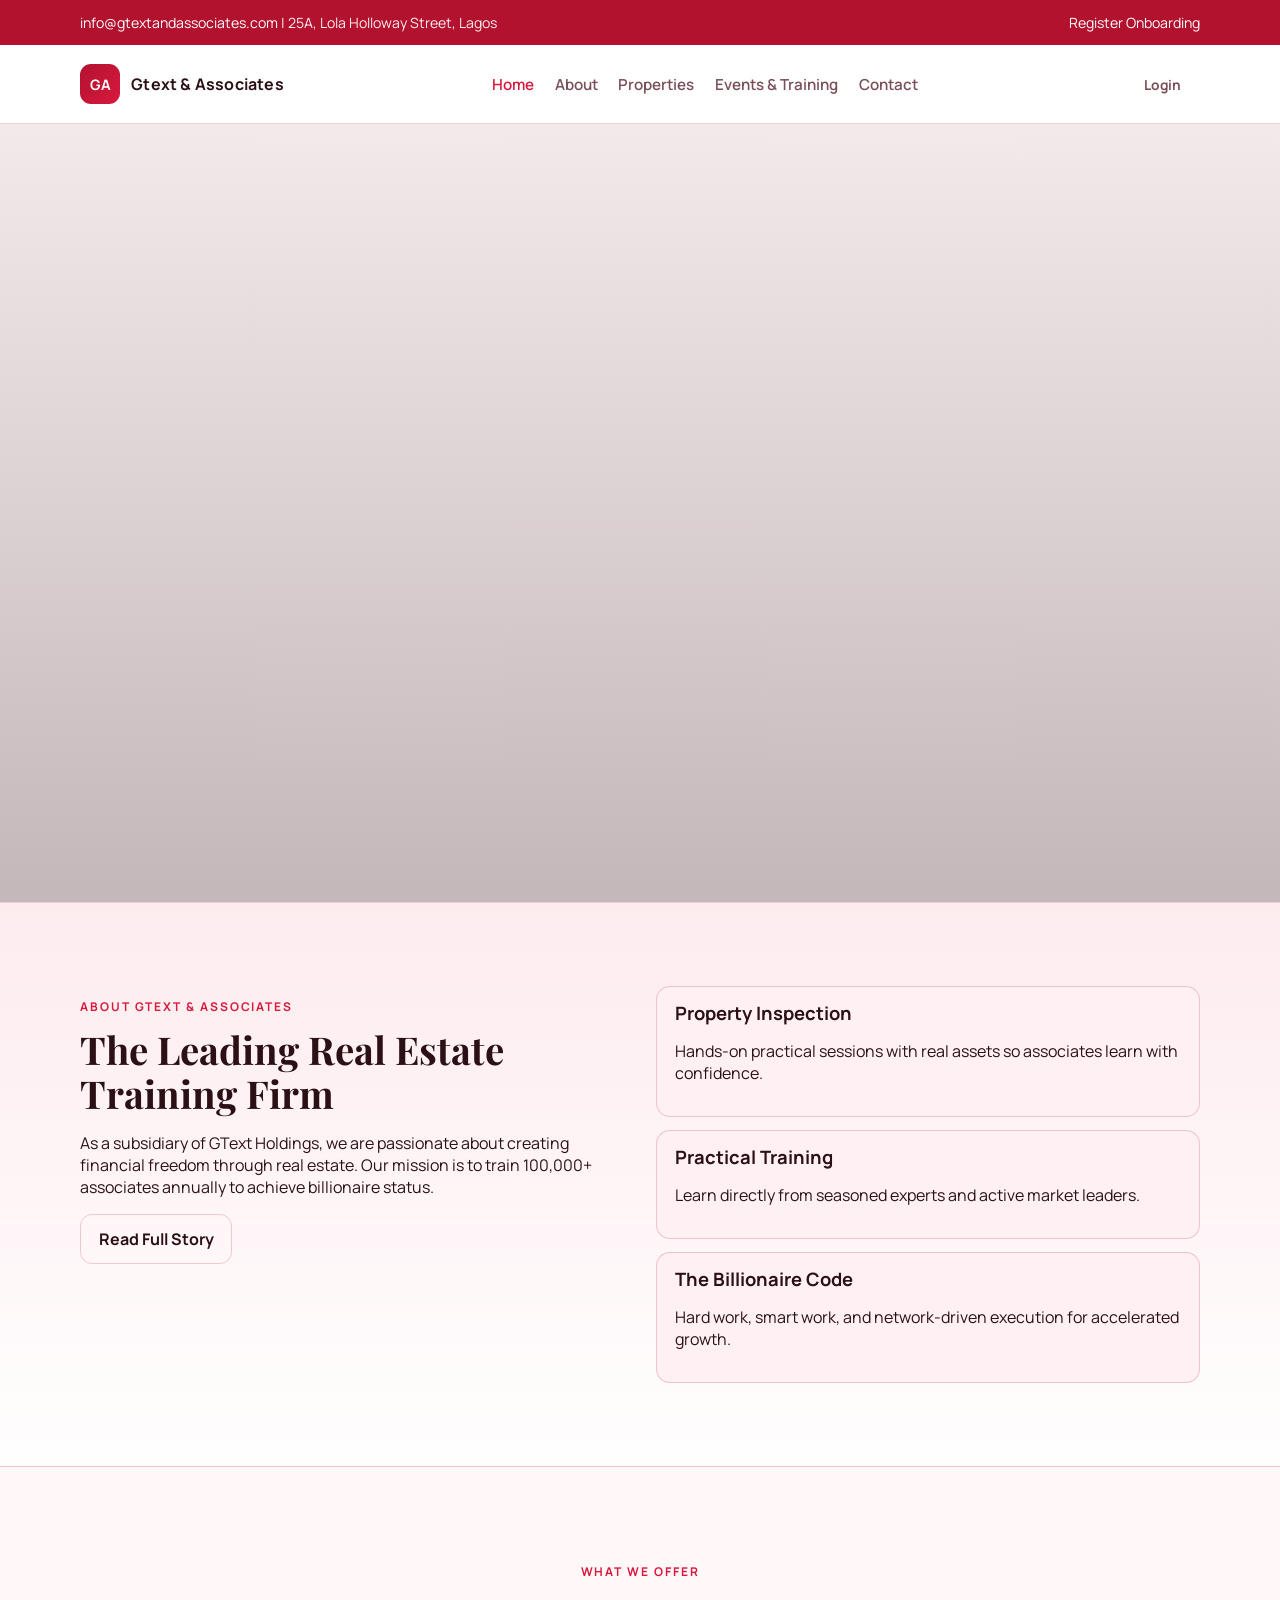
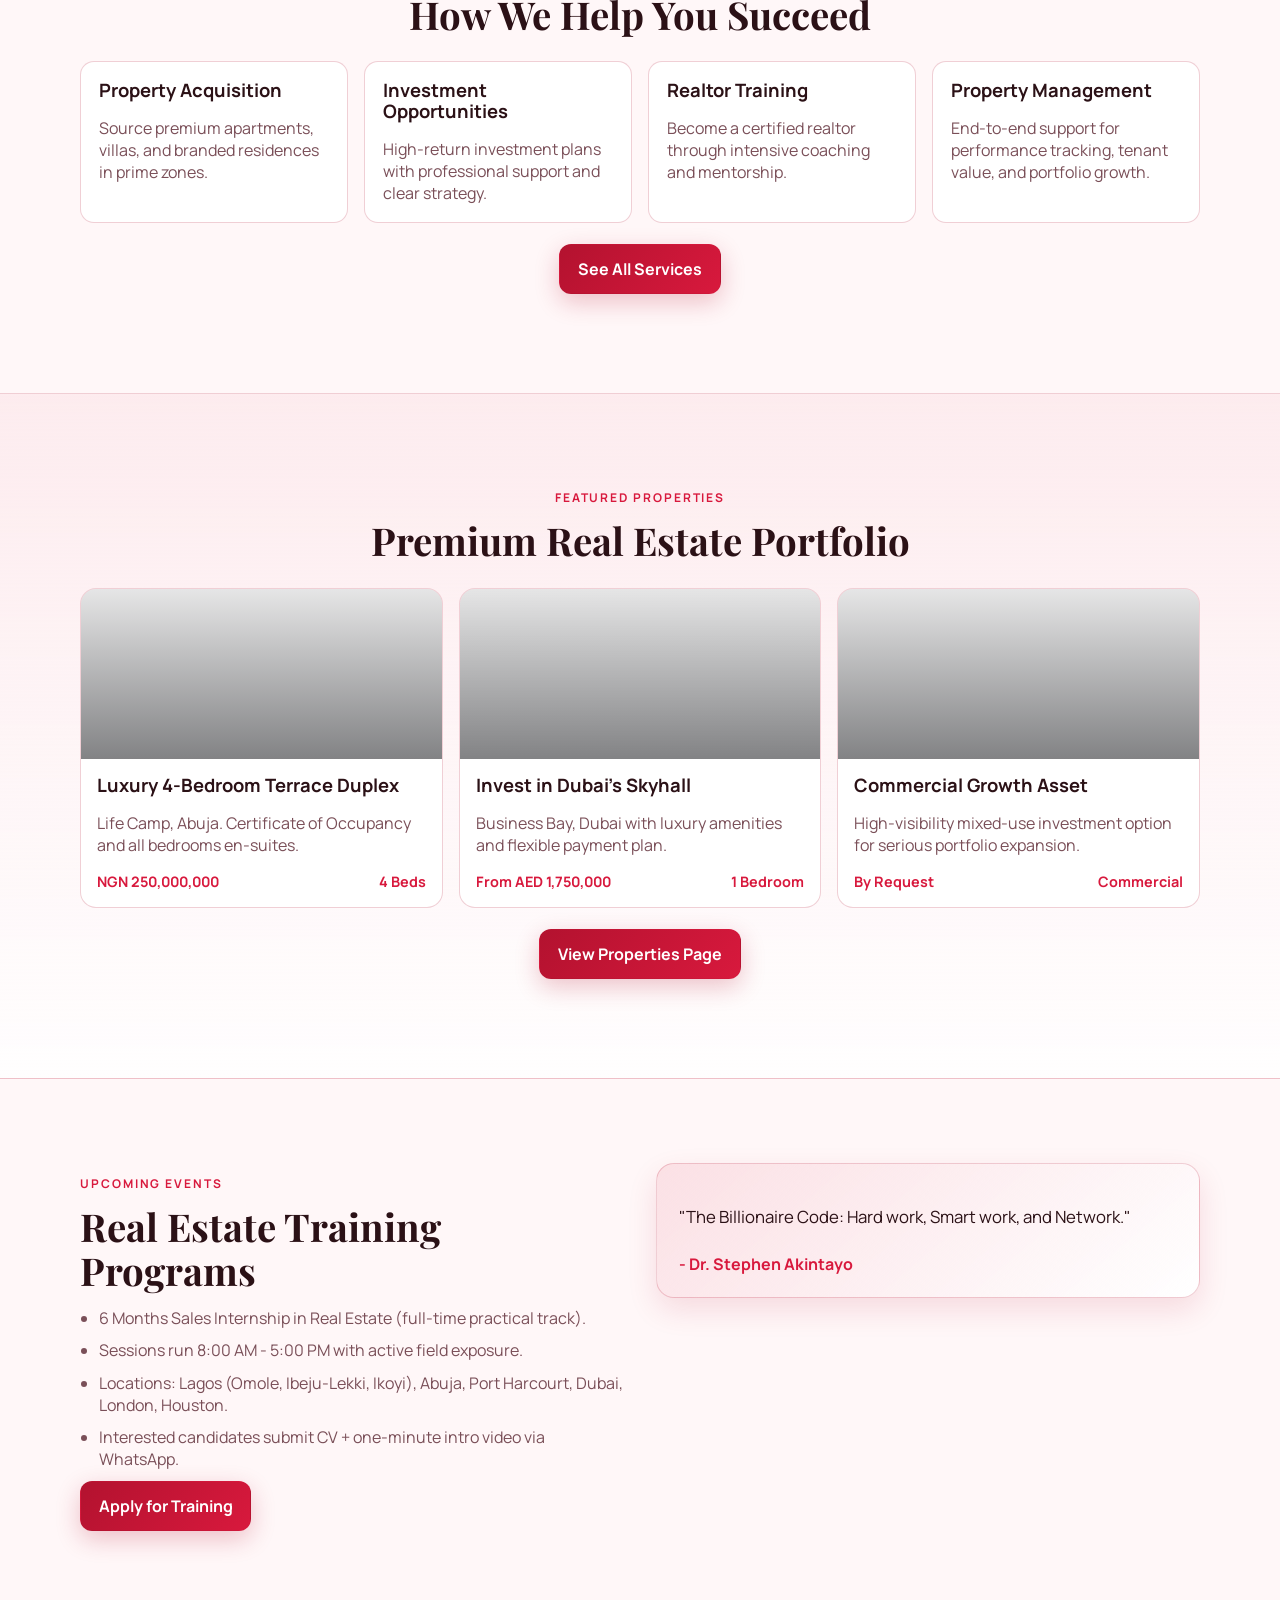
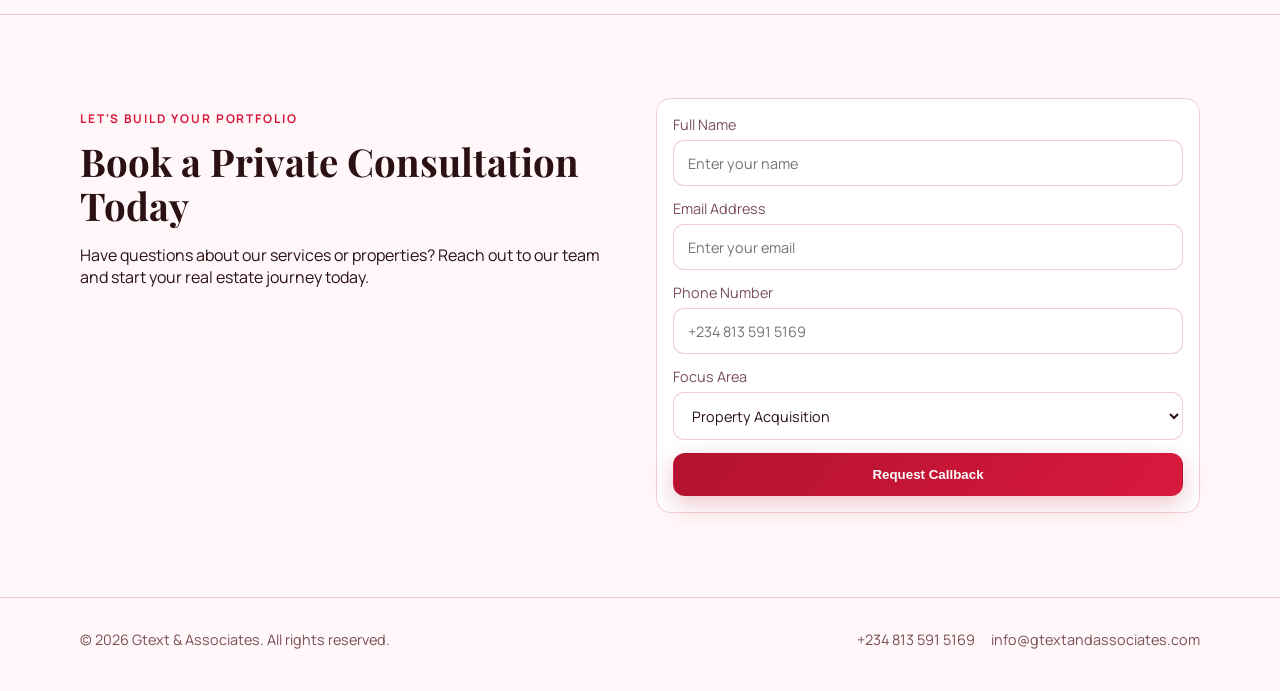
==== index.html @ 2fcfa480 "Add initial website structure with HTML, CSS, and JavaScript files - Created main pages: About, Cont" ====
<!DOCTYPE html>
<html lang="en">
<head>
  <meta charset="UTF-8">
  <meta name="viewport" content="width=device-width, initial-scale=1.0">
  <title>Gtext & Associates | Dubai-Inspired Real Estate</title>
  <meta name="description" content="Gtext & Associates premium real estate advisory and wealth-building platform, redesigned with a luxury Dubai-inspired experience.">
  <link rel="preconnect" href="https://fonts.googleapis.com">
  <link rel="preconnect" href="https://fonts.gstatic.com" crossorigin>
  <link href="https://fonts.googleapis.com/css2?family=Manrope:wght@400;500;600;700;800&family=Playfair+Display:wght@600;700;800&display=swap" rel="stylesheet">
  <link rel="stylesheet" href="./styles.css">
</head>
<body>
  <div class="page-bg"></div>

  <div class="topbar">
    <div class="container topbar-wrap">
      <span><a href="mailto:info@gtextandassociates.com">info@gtextandassociates.com</a> | 25A, Lola Holloway Street, Lagos</span>
      <div class="topbar-links">
        <a href="./contact.html">Register Onboarding</a>
      </div>
    </div>
  </div>

  <header class="site-header">
    <div class="container nav-wrap">
      <a href="./index.html" class="logo">
        <span class="logo-mark">GA</span>
        <span class="logo-text">Gtext & Associates</span>
      </a>
      <button class="menu-toggle" type="button" aria-label="Toggle menu">Menu</button>
      <nav class="site-nav">
        <a href="./index.html" class="active">Home</a>
        <a href="./about.html">About</a>
        <a href="./properties.html">Properties</a>
        <a href="./events.html">Events & Training</a>
        <a href="./contact.html">Contact</a>
      </nav>
      <div class="nav-actions">
        <a href="./contact.html" class="btn btn-link">Login</a>
      </div>
    </div>
  </header>

  <main>
    <section class="hero-image-section">
      <div class="hero-image" aria-label="Luxury real estate hero image"></div>
    </section>

    <section class="section section-soft">
      <div class="container about-grid">
        <div>
          <p class="eyebrow">About Gtext & Associates</p>
          <h2>The Leading Real Estate Training Firm</h2>
          <p>
            As a subsidiary of GText Holdings, we are passionate about creating financial freedom through
            real estate. Our mission is to train 100,000+ associates annually to achieve billionaire status.
          </p>
          <a href="./about.html" class="btn btn-ghost">Read Full Story</a>
        </div>
        <div class="about-points">
          <article>
            <h3>Property Inspection</h3>
            <p>Hands-on practical sessions with real assets so associates learn with confidence.</p>
          </article>
          <article>
            <h3>Practical Training</h3>
            <p>Learn directly from seasoned experts and active market leaders.</p>
          </article>
          <article>
            <h3>The Billionaire Code</h3>
            <p>Hard work, smart work, and network-driven execution for accelerated growth.</p>
          </article>
        </div>
      </div>
    </section>

    <section class="section">
      <div class="container">
        <p class="eyebrow center">What We Offer</p>
        <h2 class="center">How We Help You Succeed</h2>
        <div class="card-grid">
          <article class="service-card">
            <h3>Property Acquisition</h3>
            <p>Source premium apartments, villas, and branded residences in prime zones.</p>
          </article>
          <article class="service-card">
            <h3>Investment Opportunities</h3>
            <p>High-return investment plans with professional support and clear strategy.</p>
          </article>
          <article class="service-card">
            <h3>Realtor Training</h3>
            <p>Become a certified realtor through intensive coaching and mentorship.</p>
          </article>
          <article class="service-card">
            <h3>Property Management</h3>
            <p>End-to-end support for performance tracking, tenant value, and portfolio growth.</p>
          </article>
        </div>
        <p class="center" style="margin-top: 1.3rem;">
          <a href="./services.html" class="btn btn-gold">See All Services</a>
        </p>
      </div>
    </section>

    <section class="section section-soft">
      <div class="container">
        <p class="eyebrow center">Featured Properties</p>
        <h2 class="center">Premium Real Estate Portfolio</h2>
        <div class="property-grid">
          <article class="property-card">
            <div class="property-image one"></div>
            <div class="property-body">
              <h3>Luxury 4-Bedroom Terrace Duplex</h3>
              <p>Life Camp, Abuja. Certificate of Occupancy and all bedrooms en-suites.</p>
              <div class="property-meta"><span>NGN 250,000,000</span><span>4 Beds</span></div>
            </div>
          </article>
          <article class="property-card">
            <div class="property-image two"></div>
            <div class="property-body">
              <h3>Invest in Dubai's Skyhall</h3>
              <p>Business Bay, Dubai with luxury amenities and flexible payment plan.</p>
              <div class="property-meta"><span>From AED 1,750,000</span><span>1 Bedroom</span></div>
            </div>
          </article>
          <article class="property-card">
            <div class="property-image three"></div>
            <div class="property-body">
              <h3>Commercial Growth Asset</h3>
              <p>High-visibility mixed-use investment option for serious portfolio expansion.</p>
              <div class="property-meta"><span>By Request</span><span>Commercial</span></div>
            </div>
          </article>
        </div>
        <p class="center" style="margin-top: 1.3rem;">
          <a href="./properties.html" class="btn btn-gold">View Properties Page</a>
        </p>
      </div>
    </section>

    <section class="section">
      <div class="container why-grid">
        <div>
          <p class="eyebrow">Upcoming Events</p>
          <h2>Real Estate Training Programs</h2>
          <ul class="benefits">
            <li>6 Months Sales Internship in Real Estate (full-time practical track).</li>
            <li>Sessions run 8:00 AM - 5:00 PM with active field exposure.</li>
            <li>Locations: Lagos (Omole, Ibeju-Lekki, Ikoyi), Abuja, Port Harcourt, Dubai, London, Houston.</li>
            <li>Interested candidates submit CV + one-minute intro video via WhatsApp.</li>
          </ul>
          <a href="./events.html" class="btn btn-gold">Apply for Training</a>
        </div>
        <div class="testimonial">
          <p>"The Billionaire Code: Hard work, Smart work, and Network."</p>
          <h4>- Dr. Stephen Akintayo</h4>
        </div>
      </div>
    </section>

    <section class="section cta">
      <div class="container cta-grid">
        <div>
          <p class="eyebrow">Let's Build Your Portfolio</p>
          <h2>Book a Private Consultation Today</h2>
          <p>Have questions about our services or properties? Reach out to our team and start your real estate journey today.</p>
        </div>
        <form class="contact-form">
          <label>
            Full Name
            <input type="text" name="name" placeholder="Enter your name" required>
          </label>
          <label>
            Email Address
            <input type="email" name="email" placeholder="Enter your email" required>
          </label>
          <label>
            Phone Number
            <input type="tel" name="phone" placeholder="+234 813 591 5169">
          </label>
          <label>
            Focus Area
            <select name="budget">
              <option>Property Acquisition</option>
              <option>Investment Plans</option>
              <option>Realtor Training</option>
              <option>Property Inspection</option>
            </select>
          </label>
          <button type="submit" class="btn btn-gold">Request Callback</button>
        </form>
      </div>
    </section>
  </main>

  <footer class="site-footer">
    <div class="container footer-wrap">
      <p>© 2026 Gtext & Associates. All rights reserved.</p>
      <div>
        <span>+234 813 591 5169</span>
        <span>info@gtextandassociates.com</span>
      </div>
    </div>
  </footer>

  <script src="./script.js"></script>
</body>
</html>
---- styles.css ----
:root {
  --bg: #fff7f8;
  --surface: #ffffff;
  --surface-soft: #fff0f3;
  --text: #2b1116;
  --muted: #7a4f58;
  --gold: #b3122f;
  --gold-strong: #d8193d;
  --line: rgba(179, 18, 47, 0.2);
  --shadow: 0 12px 30px rgba(179, 18, 47, 0.12);
}

* {
  box-sizing: border-box;
}

html,
body {
  margin: 0;
  padding: 0;
  font-family: Manrope, sans-serif;
  background: var(--bg);
  color: var(--text);
  scroll-behavior: smooth;
}

body {
  position: relative;
  min-height: 100vh;
}

.page-bg {
  position: fixed;
  inset: 0;
  background:
    radial-gradient(circle at 12% 10%, rgba(216, 25, 61, 0.12), transparent 44%),
    radial-gradient(circle at 88% 14%, rgba(179, 18, 47, 0.08), transparent 48%),
    linear-gradient(140deg, #fff9fa, #fff1f4 45%, #ffffff 100%);
  z-index: -1;
}

.container {
  width: min(1120px, 92%);
  margin: 0 auto;
}

.topbar {
  border-bottom: 1px solid var(--line);
  background: #b3122f;
}

.topbar-wrap {
  min-height: 44px;
  display: flex;
  align-items: center;
  justify-content: space-between;
  gap: 0.8rem;
  color: #ffeef1;
  font-size: 0.88rem;
}

.topbar a {
  color: #ffffff;
  text-decoration: none;
}

.topbar-links {
  display: inline-flex;
  align-items: center;
  gap: 1rem;
}

.section {
  padding: 5.2rem 0;
}

.section-soft {
  background: linear-gradient(180deg, rgba(216, 25, 61, 0.05), rgba(255, 255, 255, 0.85));
  border-top: 1px solid var(--line);
  border-bottom: 1px solid var(--line);
}

.site-header {
  position: sticky;
  top: 0;
  backdrop-filter: blur(12px);
  background: rgba(255, 255, 255, 0.92);
  border-bottom: 1px solid var(--line);
  z-index: 40;
}

.nav-wrap {
  display: flex;
  align-items: center;
  justify-content: space-between;
  gap: 1rem;
  min-height: 78px;
}

.logo {
  display: inline-flex;
  align-items: center;
  gap: 0.7rem;
  color: var(--text);
  text-decoration: none;
  font-weight: 700;
}

.logo-mark {
  width: 40px;
  height: 40px;
  border-radius: 11px;
  display: grid;
  place-items: center;
  color: #fff;
  background: linear-gradient(130deg, var(--gold), var(--gold-strong));
  font-size: 0.9rem;
}

.logo-text {
  letter-spacing: 0.2px;
}

.site-nav {
  display: flex;
  gap: 1.3rem;
}

.site-nav a {
  color: var(--muted);
  text-decoration: none;
  font-weight: 600;
  font-size: 0.95rem;
}

.site-nav a:hover {
  color: var(--text);
}

.site-nav a.active {
  color: var(--gold-strong);
}

.menu-toggle {
  display: none;
  border: 1px solid var(--line);
  background: transparent;
  color: var(--text);
  padding: 0.45rem 0.65rem;
  border-radius: 9px;
  cursor: pointer;
}

.nav-actions {
  display: inline-flex;
  gap: 0.55rem;
}

.btn-link {
  border-color: var(--line);
  color: var(--muted);
  font-size: 0.86rem;
  padding: 0.55rem 0.8rem;
}

.btn {
  display: inline-flex;
  align-items: center;
  justify-content: center;
  gap: 0.4rem;
  border-radius: 12px;
  padding: 0.82rem 1.1rem;
  text-decoration: none;
  font-weight: 700;
  border: 1px solid transparent;
}

.btn-gold {
  color: #fff;
  background: linear-gradient(130deg, var(--gold), var(--gold-strong));
  box-shadow: 0 8px 24px rgba(179, 18, 47, 0.24);
}

.btn-gold:hover {
  transform: translateY(-1px);
}

.btn-outline {
  border-color: rgba(179, 18, 47, 0.45);
  color: var(--gold-strong);
}

.btn-ghost {
  border-color: var(--line);
  color: var(--text);
}

.hero-grid {
  display: grid;
  grid-template-columns: 1.2fr 0.8fr;
  gap: 2.1rem;
  align-items: center;
}

.hero-image-section {
  width: 100%;
  min-height: calc(100vh - 122px);
}

.hero-image {
  width: 100%;
  min-height: calc(100vh - 122px);
  background:
    linear-gradient(to top, rgba(43, 17, 22, 0.28), rgba(43, 17, 22, 0.06)),
    url("https://images.unsplash.com/photo-1512453979798-5ea266f8880c?auto=format&fit=crop&w=2000&q=80") center / cover no-repeat;
}

.page-hero {
  text-align: center;
  padding-top: 4.4rem;
  padding-bottom: 3.2rem;
}

.page-hero p {
  max-width: 72ch;
  margin: 0 auto;
  color: var(--muted);
}

.eyebrow {
  text-transform: uppercase;
  letter-spacing: 0.12rem;
  color: var(--gold-strong);
  font-size: 0.75rem;
  font-weight: 700;
  margin-bottom: 0.75rem;
}

h1,
h2,
h3 {
  margin-top: 0;
  line-height: 1.15;
}

h1,
h2 {
  font-family: "Playfair Display", serif;
}

h1 {
  font-size: clamp(2.2rem, 4vw, 4rem);
  margin-bottom: 1rem;
}

h2 {
  font-size: clamp(1.8rem, 3vw, 2.6rem);
  margin-bottom: 0.95rem;
}

h3 {
  font-size: 1.15rem;
  margin-bottom: 0.5rem;
}

.lead {
  color: var(--muted);
  font-size: 1.05rem;
  max-width: 61ch;
}

.hero-actions {
  display: flex;
  flex-wrap: wrap;
  gap: 0.8rem;
  margin-top: 1.5rem;
}

.stats {
  margin-top: 2.2rem;
  display: grid;
  grid-template-columns: repeat(3, minmax(0, 1fr));
  gap: 0.7rem;
}

.stat {
  border: 1px solid var(--line);
  border-radius: 14px;
  background: var(--surface);
  padding: 1rem;
}

.stat h3 {
  color: var(--gold-strong);
  margin-bottom: 0.2rem;
}

.stat p {
  margin: 0;
  color: var(--muted);
  font-size: 0.88rem;
}

.hero-card {
  border: 1px solid var(--line);
  background: linear-gradient(160deg, #ffffff, #fff5f7);
  border-radius: 18px;
  padding: 1.5rem;
  box-shadow: var(--shadow);
}

.card-label {
  margin: 0 0 0.8rem;
  color: var(--gold);
  font-weight: 700;
  font-size: 0.85rem;
}

.hero-card p {
  color: var(--muted);
}

.card-meta {
  display: flex;
  justify-content: space-between;
  margin: 1rem 0 1.2rem;
  color: var(--text);
  font-weight: 700;
  font-size: 0.9rem;
}

.card-btn {
  width: 100%;
}

.about-grid,
.why-grid,
.cta-grid {
  display: grid;
  grid-template-columns: 1fr 1fr;
  gap: 2rem;
  align-items: start;
}

.about-points {
  display: grid;
  gap: 0.8rem;
}

.about-points article {
  border: 1px solid var(--line);
  background: var(--surface-soft);
  border-radius: 14px;
  padding: 1rem 1.1rem;
}

.center {
  text-align: center;
}

.card-grid,
.property-grid {
  display: grid;
  grid-template-columns: repeat(4, minmax(0, 1fr));
  gap: 1rem;
  margin-top: 1.6rem;
}

.service-card {
  border: 1px solid var(--line);
  border-radius: 14px;
  background: var(--surface);
  padding: 1.1rem;
}

.service-card p {
  color: var(--muted);
  margin-bottom: 0;
}

.property-grid {
  grid-template-columns: repeat(3, minmax(0, 1fr));
}

.property-card {
  overflow: hidden;
  border-radius: 16px;
  border: 1px solid var(--line);
  background: var(--surface);
}

.property-image {
  height: 170px;
}

.property-image.one {
  background:
    linear-gradient(to top, rgba(6, 7, 11, 0.5), rgba(6, 7, 11, 0.1)),
    url("https://images.unsplash.com/photo-1564013799919-ab600027ffc6?auto=format&fit=crop&w=1200&q=80") center / cover;
}

.property-image.two {
  background:
    linear-gradient(to top, rgba(6, 7, 11, 0.5), rgba(6, 7, 11, 0.1)),
    url("https://images.unsplash.com/photo-1545324418-cc1a3fa10c00?auto=format&fit=crop&w=1200&q=80") center / cover;
}

.property-image.three {
  background:
    linear-gradient(to top, rgba(6, 7, 11, 0.5), rgba(6, 7, 11, 0.1)),
    url("https://images.unsplash.com/photo-1600607687939-ce8a6c25118c?auto=format&fit=crop&w=1200&q=80") center / cover;
}

.property-body {
  padding: 1rem;
}

.property-body p {
  color: var(--muted);
}

.property-meta {
  display: flex;
  justify-content: space-between;
  font-weight: 700;
  color: var(--gold-strong);
  font-size: 0.9rem;
}

.property-grid.wide {
  grid-template-columns: repeat(2, minmax(0, 1fr));
}

.event-card {
  border: 1px solid var(--line);
  background: var(--surface);
  border-radius: 14px;
  padding: 1.15rem;
}

.event-meta {
  margin-top: 0.7rem;
  display: flex;
  flex-wrap: wrap;
  gap: 0.5rem;
}

.badge {
  display: inline-block;
  padding: 0.28rem 0.6rem;
  border-radius: 999px;
  border: 1px solid var(--line);
  color: var(--gold-strong);
  font-size: 0.76rem;
  font-weight: 700;
}

.benefits {
  margin: 0.8rem 0 0;
  padding-left: 1.2rem;
  color: var(--muted);
}

.benefits li {
  margin-bottom: 0.65rem;
}

.testimonial {
  border: 1px solid var(--line);
  background: linear-gradient(140deg, rgba(216, 25, 61, 0.1), rgba(255, 255, 255, 0.95));
  border-radius: 18px;
  padding: 1.4rem;
  box-shadow: var(--shadow);
}

.testimonial p {
  color: var(--text);
  font-size: 1.05rem;
  line-height: 1.7;
}

.testimonial h4 {
  margin-bottom: 0;
  color: var(--gold-strong);
}

.cta {
  border-top: 1px solid var(--line);
}

.contact-form {
  border: 1px solid var(--line);
  background: var(--surface);
  border-radius: 15px;
  padding: 1rem;
  display: grid;
  gap: 0.8rem;
}

.contact-form label {
  display: grid;
  gap: 0.35rem;
  color: var(--muted);
  font-size: 0.9rem;
}

.contact-form input,
.contact-form select {
  width: 100%;
  border: 1px solid var(--line);
  border-radius: 11px;
  background: #ffffff;
  color: var(--text);
  padding: 0.8rem 0.85rem;
  font: inherit;
}

.contact-form input:focus,
.contact-form select:focus {
  outline: 2px solid rgba(216, 25, 61, 0.35);
  border-color: transparent;
}

.site-footer {
  border-top: 1px solid var(--line);
  padding: 1.15rem 0 1.7rem;
}

.footer-wrap {
  display: flex;
  align-items: center;
  justify-content: space-between;
  gap: 1rem;
  color: var(--muted);
  font-size: 0.9rem;
}

.footer-wrap div {
  display: inline-flex;
  gap: 1rem;
}

@media (max-width: 980px) {
  .hero-grid,
  .about-grid,
  .why-grid,
  .cta-grid,
  .card-grid,
  .property-grid {
    grid-template-columns: 1fr;
  }

  .site-nav,
  .btn-outline,
  .nav-actions {
    display: none;
  }

  .menu-toggle {
    display: inline-flex;
  }

  .site-nav.is-open {
    display: grid;
    position: absolute;
    top: 78px;
    right: 4%;
    width: min(260px, 92vw);
    background: #ffffff;
    border: 1px solid var(--line);
    border-radius: 12px;
    padding: 0.8rem;
    gap: 0.5rem;
  }

  .stats {
    grid-template-columns: 1fr;
  }

  .topbar-wrap {
    flex-direction: column;
    justify-content: center;
    padding: 0.5rem 0;
    text-align: center;
  }
}
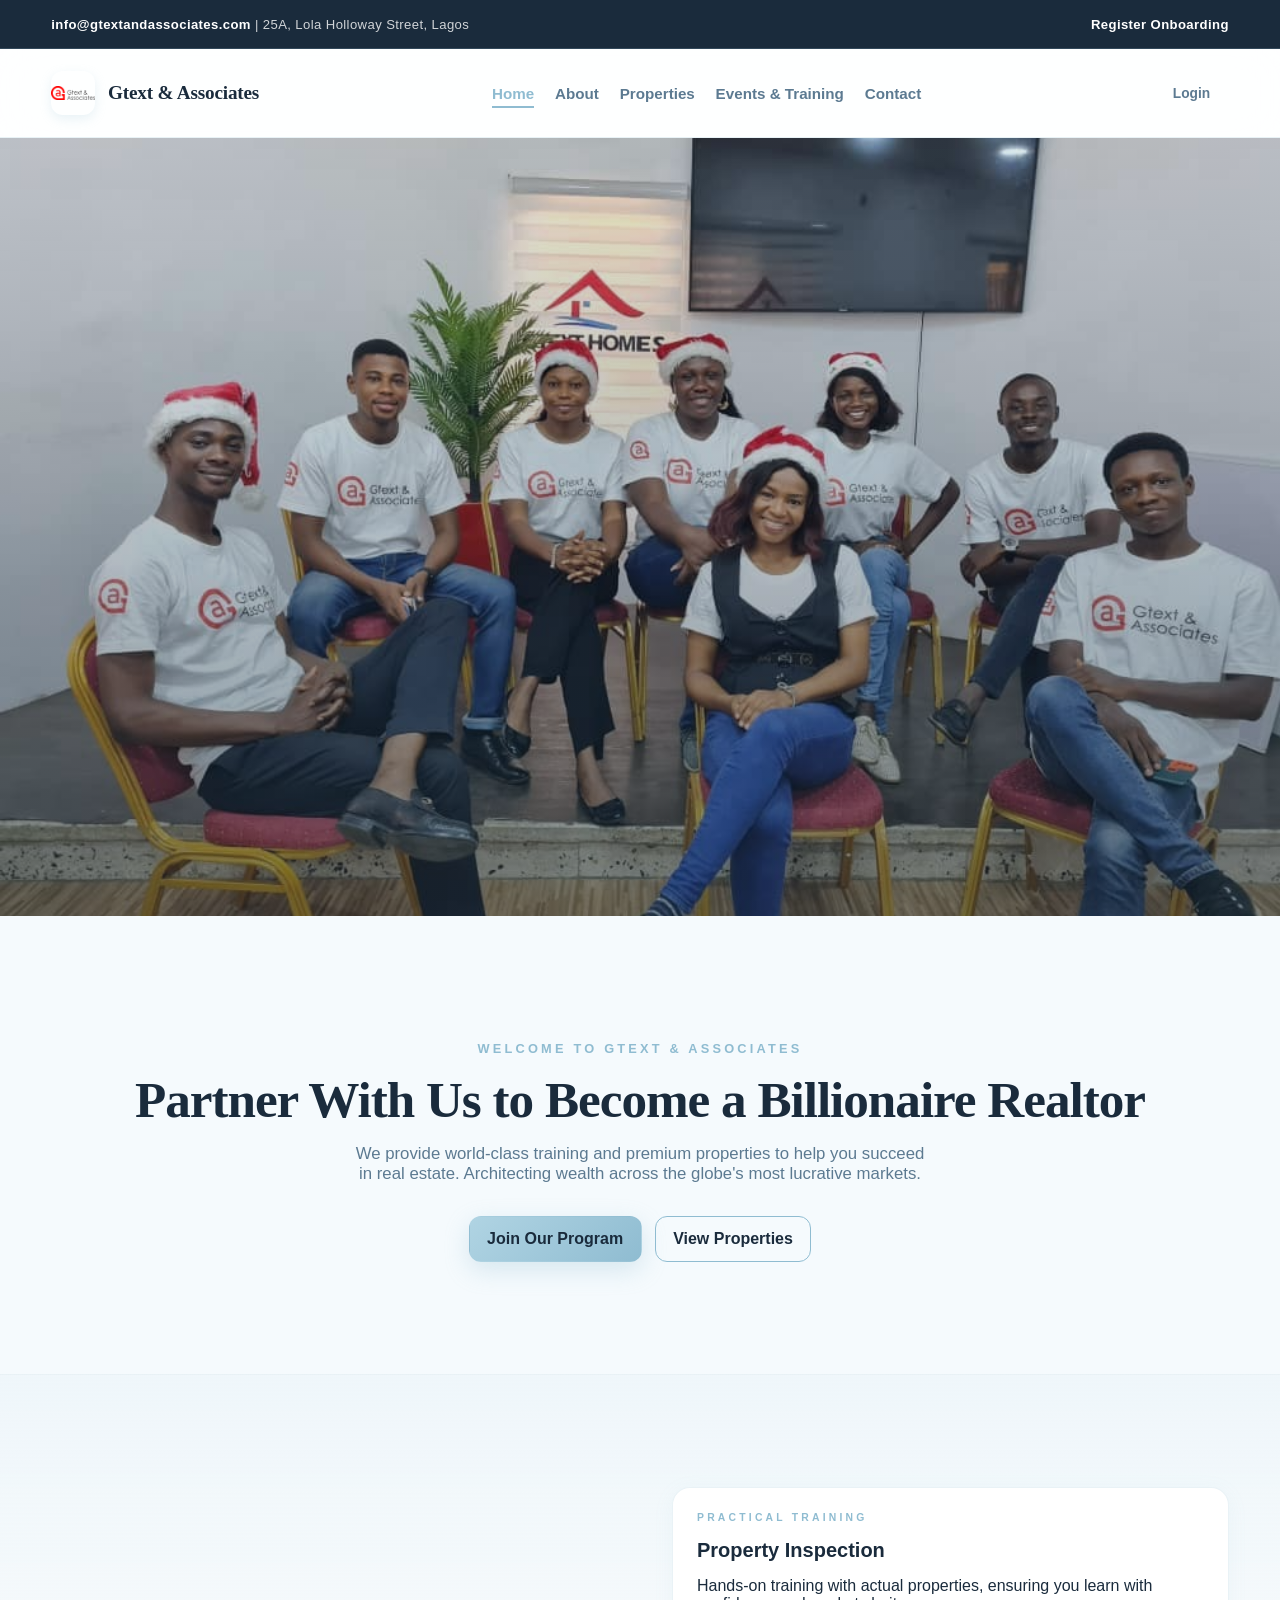
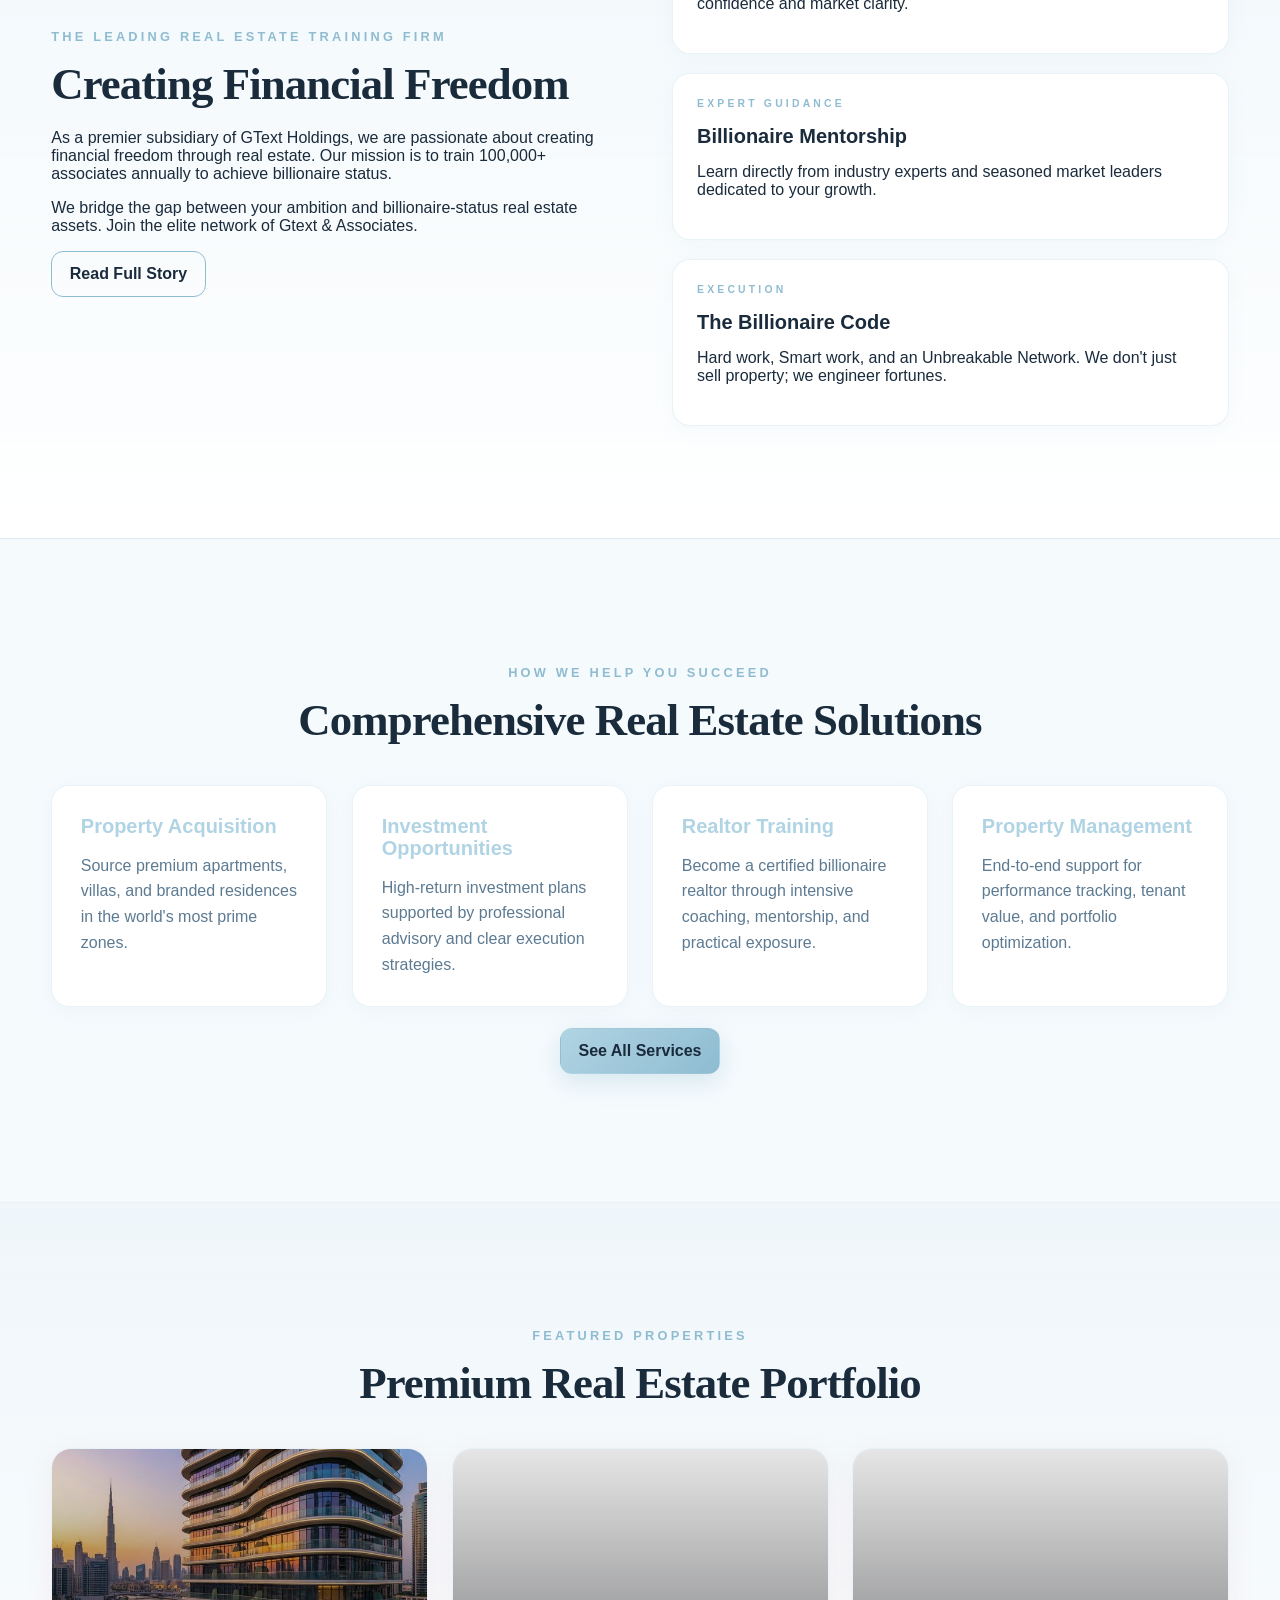
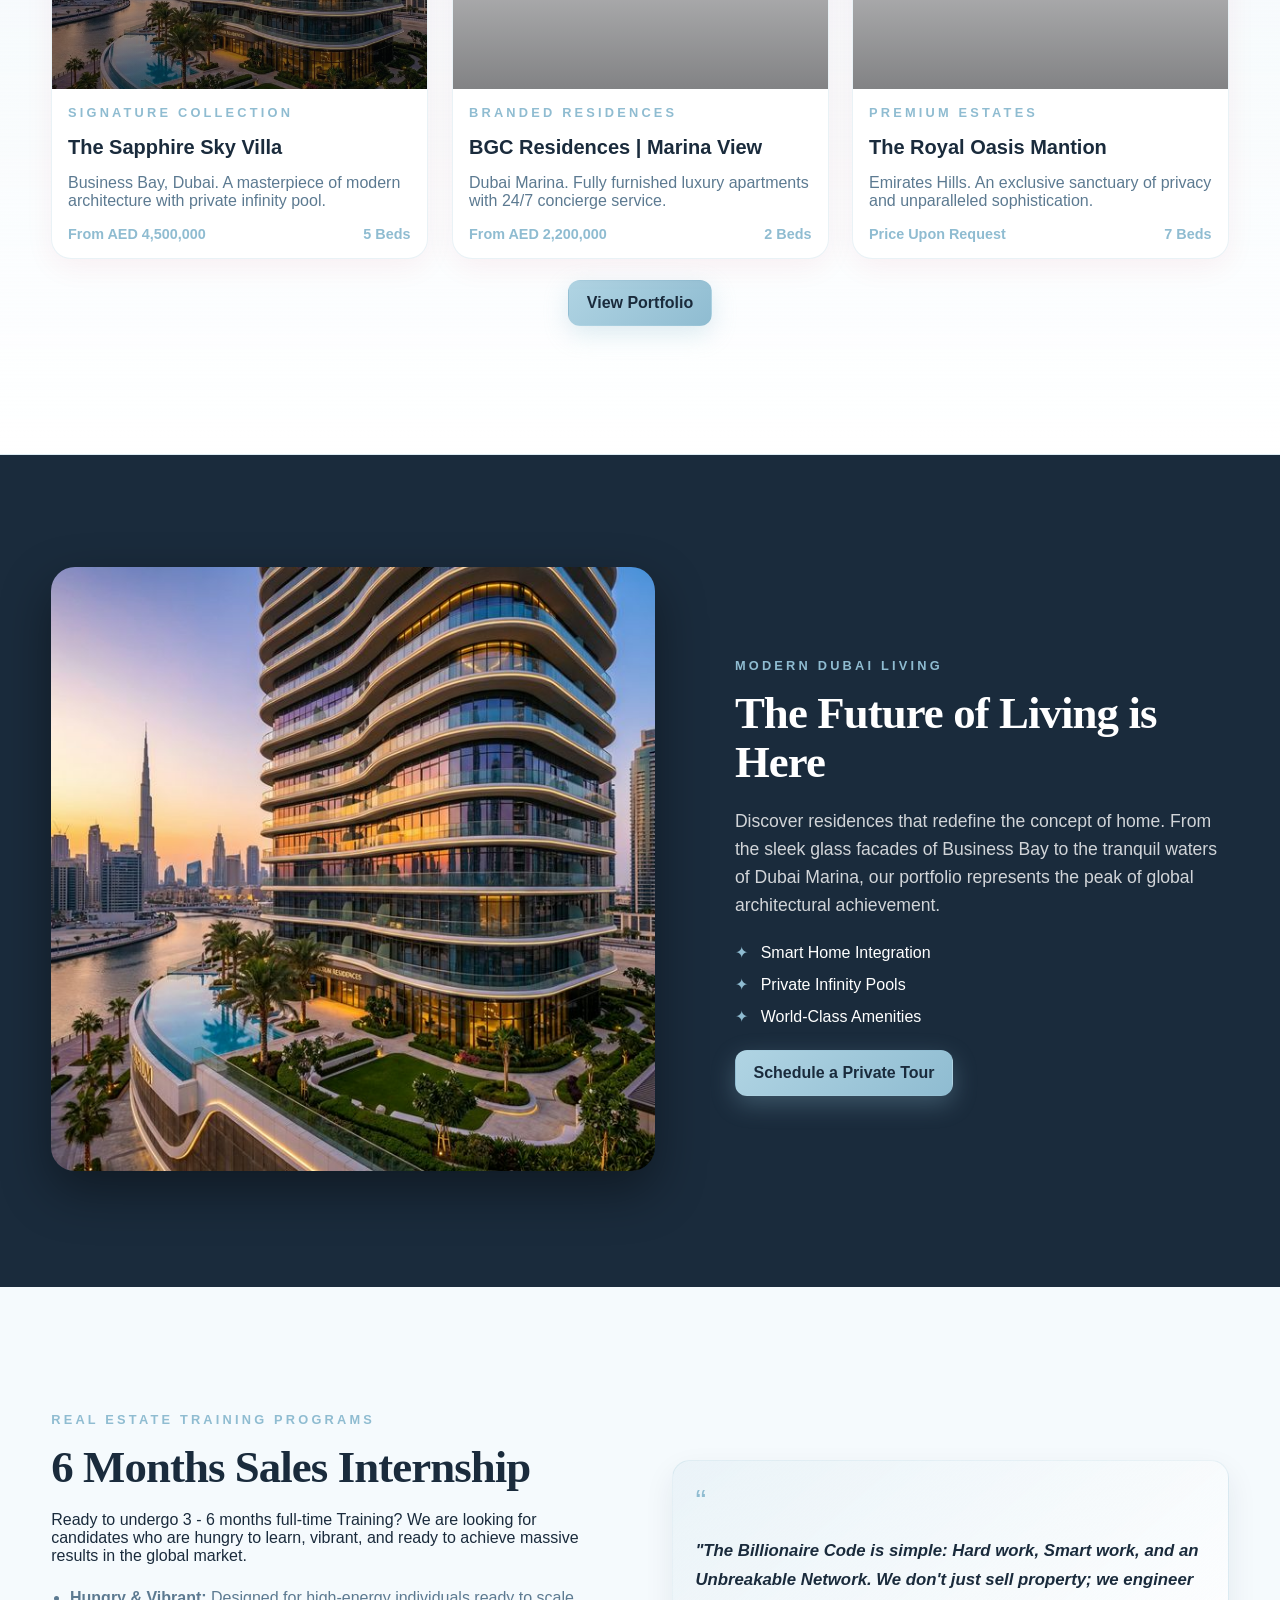
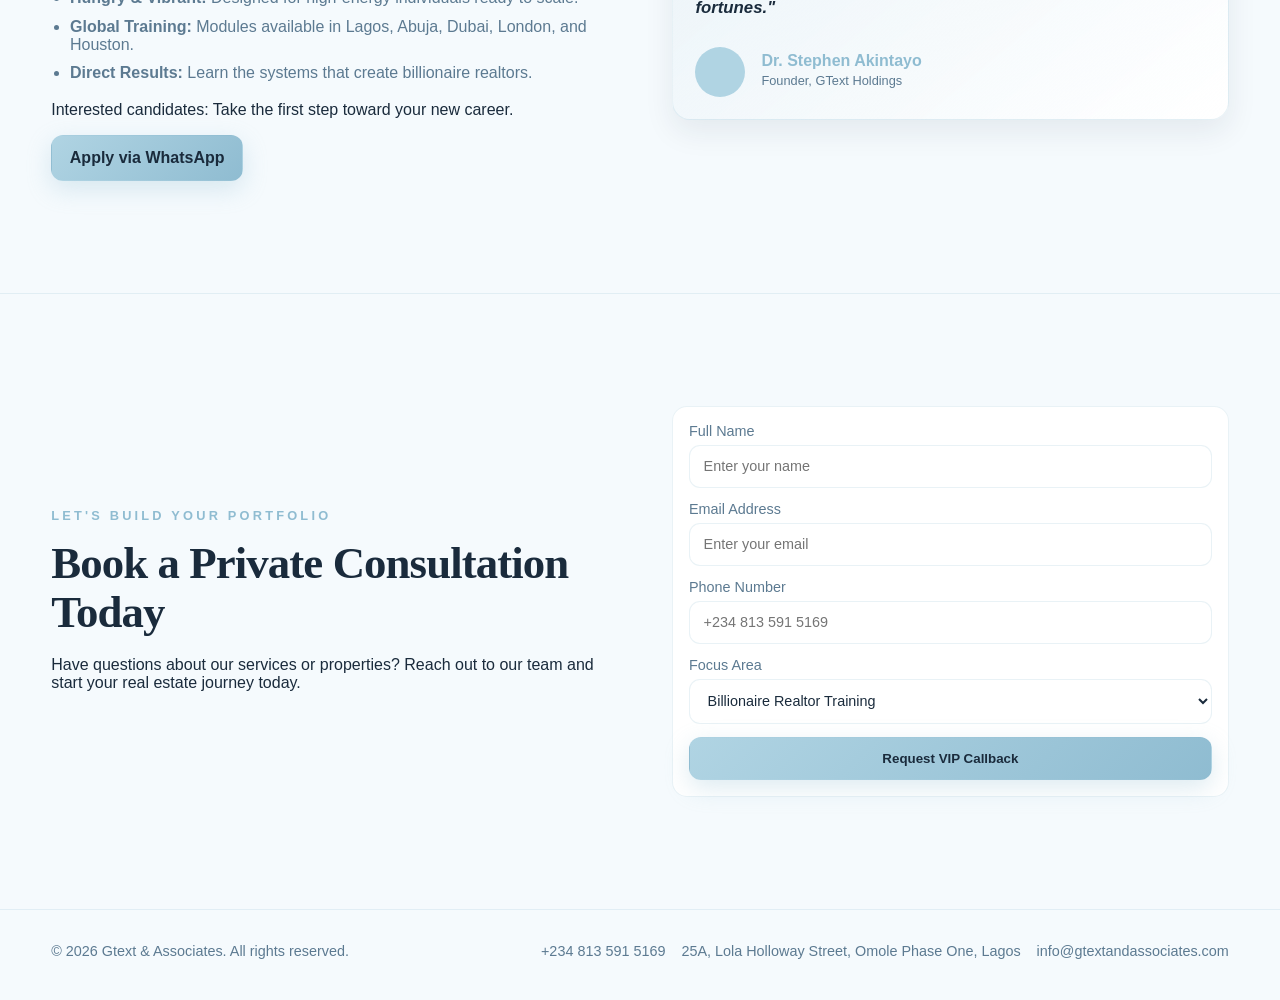
==== commit 02be8456: "feat: Update site branding with an image logo, enhance homepage and about content, add security head" ====
--- a/index.html
+++ b/index.html
@@ -1,21 +1,33 @@
 <!DOCTYPE html>
 <html lang="en">
+
 <head>
   <meta charset="UTF-8">
   <meta name="viewport" content="width=device-width, initial-scale=1.0">
   <title>Gtext & Associates | Dubai-Inspired Real Estate</title>
-  <meta name="description" content="Gtext & Associates premium real estate advisory and wealth-building platform, redesigned with a luxury Dubai-inspired experience.">
+  <meta name="description"
+    content="Gtext & Associates premium real estate advisory and wealth-building platform, redesigned with a luxury Dubai-inspired experience.">
   <link rel="preconnect" href="https://fonts.googleapis.com">
   <link rel="preconnect" href="https://fonts.gstatic.com" crossorigin>
-  <link href="https://fonts.googleapis.com/css2?family=Manrope:wght@400;500;600;700;800&family=Playfair+Display:wght@600;700;800&display=swap" rel="stylesheet">
+  <link
+    href="https://fonts.googleapis.com/css2?family=Manrope:wght@400;500;600;700;800&family=Playfair+Display:wght@600;700;800&display=swap"
+    rel="stylesheet">
   <link rel="stylesheet" href="./styles.css">
+
+  <!-- Security Headers -->
+  <meta http-equiv="Content-Security-Policy"
+    content="default-src 'self'; script-src 'self'; style-src 'self' 'unsafe-inline' https://fonts.googleapis.com; font-src 'self' https://fonts.gstatic.com; img-src 'self' data: https:; connect-src 'self'; base-uri 'self'; form-action 'self' https://formspree.io;">
+  <meta http-equiv="X-Content-Type-Options" content="nosniff">
+  <meta name="referrer" content="strict-origin-when-cross-origin">
 </head>
+
 <body>
   <div class="page-bg"></div>
 
   <div class="topbar">
     <div class="container topbar-wrap">
-      <span><a href="mailto:info@gtextandassociates.com">info@gtextandassociates.com</a> | 25A, Lola Holloway Street, Lagos</span>
+      <span><a href="mailto:info@gtextandassociates.com">info@gtextandassociates.com</a> | 25A, Lola Holloway Street,
+        Lagos</span>
       <div class="topbar-links">
         <a href="./contact.html">Register Onboarding</a>
       </div>
@@ -25,7 +37,7 @@
   <header class="site-header">
     <div class="container nav-wrap">
       <a href="./index.html" class="logo">
-        <span class="logo-mark">GA</span>
+        <span class="logo-mark"><img src="./images/ga-logo.webp" alt="Gtext Logo"></span>
         <span class="logo-text">Gtext & Associates</span>
       </a>
       <button class="menu-toggle" type="button" aria-label="Toggle menu">Menu</button>
@@ -47,58 +59,81 @@
       <div class="hero-image" aria-label="Luxury real estate hero image"></div>
     </section>
 
-    <section class="section section-soft">
+    <section class="section section-main-intro">
+      <div class="container center">
+        <p class="eyebrow">Welcome to Gtext & Associates</p>
+        <h1>Partner With Us to Become a Billionaire Realtor</h1>
+        <p class="lead center" style="margin: 0 auto 2rem;">
+          We provide world-class training and premium properties to help you succeed in real estate. Architecting wealth
+          across the globe's most lucrative markets.
+        </p>
+        <div class="hero-actions" style="justify-content: center;">
+          <a href="https://gtextandassociates.com/portal/registration" class="btn btn-brand">Join Our Program</a>
+          <a href="#properties" class="btn btn-outline">View Properties</a>
+        </div>
+      </div>
+    </section>
+
+    <section class="section section-soft" id="about">
       <div class="container about-grid">
         <div>
-          <p class="eyebrow">About Gtext & Associates</p>
-          <h2>The Leading Real Estate Training Firm</h2>
+          <p class="eyebrow">The Leading Real Estate Training Firm</p>
+          <h2>Creating Financial Freedom</h2>
           <p>
-            As a subsidiary of GText Holdings, we are passionate about creating financial freedom through
-            real estate. Our mission is to train 100,000+ associates annually to achieve billionaire status.
+            As a premier subsidiary of GText Holdings, we are passionate about creating financial freedom through real
+            estate. Our mission is to train 100,000+ associates annually to achieve billionaire status.
           </p>
-          <a href="./about.html" class="btn btn-ghost">Read Full Story</a>
+          <p>
+            We bridge the gap between your ambition and billionaire-status real estate assets. Join the elite network of
+            Gtext & Associates.
+          </p>
+          <a href="./about.html" class="btn btn-outline">Read Full Story</a>
         </div>
         <div class="about-points">
           <article>
+            <span class="eyebrow" style="font-size: 0.65rem;">Practical Training</span>
             <h3>Property Inspection</h3>
-            <p>Hands-on practical sessions with real assets so associates learn with confidence.</p>
+            <p>Hands-on training with actual properties, ensuring you learn with confidence and market clarity.</p>
           </article>
           <article>
-            <h3>Practical Training</h3>
-            <p>Learn directly from seasoned experts and active market leaders.</p>
+            <span class="eyebrow" style="font-size: 0.65rem;">Expert Guidance</span>
+            <h3>Billionaire Mentorship</h3>
+            <p>Learn directly from industry experts and seasoned market leaders dedicated to your growth.</p>
           </article>
           <article>
+            <span class="eyebrow" style="font-size: 0.65rem;">Execution</span>
             <h3>The Billionaire Code</h3>
-            <p>Hard work, smart work, and network-driven execution for accelerated growth.</p>
-          </article>
-        </div>
-      </div>
-    </section>
-
-    <section class="section">
+            <p>Hard work, Smart work, and an Unbreakable Network. We don't just sell property; we engineer fortunes.</p>
+          </article>
+        </div>
+      </div>
+    </section>
+
+    <section class="section" id="services">
       <div class="container">
-        <p class="eyebrow center">What We Offer</p>
-        <h2 class="center">How We Help You Succeed</h2>
+        <p class="eyebrow center">How We Help You Succeed</p>
+        <h2 class="center">Comprehensive Real Estate Solutions</h2>
         <div class="card-grid">
           <article class="service-card">
             <h3>Property Acquisition</h3>
-            <p>Source premium apartments, villas, and branded residences in prime zones.</p>
+            <p>Source premium apartments, villas, and branded residences in the world's most prime zones.</p>
           </article>
           <article class="service-card">
             <h3>Investment Opportunities</h3>
-            <p>High-return investment plans with professional support and clear strategy.</p>
+            <p>High-return investment plans supported by professional advisory and clear execution strategies.</p>
           </article>
           <article class="service-card">
             <h3>Realtor Training</h3>
-            <p>Become a certified realtor through intensive coaching and mentorship.</p>
+            <p>Become a certified billionaire realtor through intensive coaching, mentorship, and practical exposure.
+            </p>
           </article>
           <article class="service-card">
             <h3>Property Management</h3>
-            <p>End-to-end support for performance tracking, tenant value, and portfolio growth.</p>
+            <p>End-to-end support for performance tracking, tenant value, and portfolio optimization.</p>
           </article>
         </div>
         <p class="center" style="margin-top: 1.3rem;">
-          <a href="./services.html" class="btn btn-gold">See All Services</a>
+          <a href="./services.html" class="btn btn-brand">See All Services</a>
         </p>
       </div>
     </section>
@@ -111,50 +146,92 @@
           <article class="property-card">
             <div class="property-image one"></div>
             <div class="property-body">
-              <h3>Luxury 4-Bedroom Terrace Duplex</h3>
-              <p>Life Camp, Abuja. Certificate of Occupancy and all bedrooms en-suites.</p>
-              <div class="property-meta"><span>NGN 250,000,000</span><span>4 Beds</span></div>
+              <span class="eyebrow">Signature Collection</span>
+              <h3>The Sapphire Sky Villa</h3>
+              <p>Business Bay, Dubai. A masterpiece of modern architecture with private infinity pool.</p>
+              <div class="property-meta"><span>From AED 4,500,000</span><span>5 Beds</span></div>
             </div>
           </article>
           <article class="property-card">
             <div class="property-image two"></div>
             <div class="property-body">
-              <h3>Invest in Dubai's Skyhall</h3>
-              <p>Business Bay, Dubai with luxury amenities and flexible payment plan.</p>
-              <div class="property-meta"><span>From AED 1,750,000</span><span>1 Bedroom</span></div>
+              <span class="eyebrow">Branded Residences</span>
+              <h3>BGC Residences | Marina View</h3>
+              <p>Dubai Marina. Fully furnished luxury apartments with 24/7 concierge service.</p>
+              <div class="property-meta"><span>From AED 2,200,000</span><span>2 Beds</span></div>
             </div>
           </article>
           <article class="property-card">
             <div class="property-image three"></div>
             <div class="property-body">
-              <h3>Commercial Growth Asset</h3>
-              <p>High-visibility mixed-use investment option for serious portfolio expansion.</p>
-              <div class="property-meta"><span>By Request</span><span>Commercial</span></div>
+              <span class="eyebrow">Premium Estates</span>
+              <h3>The Royal Oasis Mantion</h3>
+              <p>Emirates Hills. An exclusive sanctuary of privacy and unparalleled sophistication.</p>
+              <div class="property-meta"><span>Price Upon Request</span><span>7 Beds</span></div>
             </div>
           </article>
         </div>
         <p class="center" style="margin-top: 1.3rem;">
-          <a href="./properties.html" class="btn btn-gold">View Properties Page</a>
+          <a href="./properties.html" class="btn btn-brand">View Portfolio</a>
         </p>
       </div>
     </section>
 
-    <section class="section">
+    <section class="section section-dark" style="background: var(--text); color: #fff;">
+      <div class="container dual-feature">
+        <div class="feature-image-container">
+          <img src="./images/modern_dubai_apartment_exterior_1770977763338.png" alt="Modern Dubai Apartment"
+            style="width: 100%; border-radius: 24px; box-shadow: 0 20px 50px rgba(0,0,0,0.4);">
+        </div>
+        <div class="feature-text">
+          <p class="eyebrow" style="color: var(--gold-strong);">Modern Dubai Living</p>
+          <h2 style="color: #fff;">The Future of Living is Here</h2>
+          <p style="opacity: 0.8; font-size: 1.1rem; line-height: 1.6;">
+            Discover residences that redefine the concept of home. From the sleek glass facades of Business Bay to the
+            tranquil waters of Dubai Marina, our portfolio represents the peak of global architectural achievement.
+          </p>
+          <ul class="luxury-perks" style="list-style: none; padding: 0; margin: 1.5rem 0;">
+            <li style="margin-bottom: 0.8rem; display: flex; align-items: center; gap: 0.8rem;">
+              <span style="color: var(--gold-strong);">✦</span> Smart Home Integration
+            </li>
+            <li style="margin-bottom: 0.8rem; display: flex; align-items: center; gap: 0.8rem;">
+              <span style="color: var(--gold-strong);">✦</span> Private Infinity Pools
+            </li>
+            <li style="margin-bottom: 0.8rem; display: flex; align-items: center; gap: 0.8rem;">
+              <span style="color: var(--gold-strong);">✦</span> World-Class Amenities
+            </li>
+          </ul>
+          <a href="./contact.html" class="btn btn-brand">Schedule a Private Tour</a>
+        </div>
+      </div>
+    </section>
+
+    <section class="section" id="training">
       <div class="container why-grid">
         <div>
-          <p class="eyebrow">Upcoming Events</p>
-          <h2>Real Estate Training Programs</h2>
-          <ul class="benefits">
-            <li>6 Months Sales Internship in Real Estate (full-time practical track).</li>
-            <li>Sessions run 8:00 AM - 5:00 PM with active field exposure.</li>
-            <li>Locations: Lagos (Omole, Ibeju-Lekki, Ikoyi), Abuja, Port Harcourt, Dubai, London, Houston.</li>
-            <li>Interested candidates submit CV + one-minute intro video via WhatsApp.</li>
+          <p class="eyebrow">Real Estate Training Programs</p>
+          <h2>6 Months Sales Internship</h2>
+          <p>Ready to undergo 3 - 6 months full-time Training? We are looking for candidates who are hungry to learn,
+            vibrant, and ready to achieve massive results in the global market.</p>
+          <ul class="benefits" style="margin-top: 1.5rem;">
+            <li><strong>Hungry & Vibrant:</strong> Designed for high-energy individuals ready to scale.</li>
+            <li><strong>Global Training:</strong> Modules available in Lagos, Abuja, Dubai, London, and Houston.</li>
+            <li><strong>Direct Results:</strong> Learn the systems that create billionaire realtors.</li>
           </ul>
-          <a href="./events.html" class="btn btn-gold">Apply for Training</a>
+          <p style="margin-top: 1.2rem;">Interested candidates: Take the first step toward your new career.</p>
+          <a href="https://wa.me/+2348138550318" class="btn btn-brand">Apply via WhatsApp</a>
         </div>
         <div class="testimonial">
-          <p>"The Billionaire Code: Hard work, Smart work, and Network."</p>
-          <h4>- Dr. Stephen Akintayo</h4>
+          <div style="font-size: 2rem; color: var(--gold-strong); margin-bottom: 1rem;">“</div>
+          <p style="font-style: italic; font-weight: 600;">"The Billionaire Code is simple: Hard work, Smart work, and
+            an Unbreakable Network. We don't just sell property; we engineer fortunes."</p>
+          <div style="display: flex; align-items: center; gap: 1rem; margin-top: 1.5rem;">
+            <div style="width: 50px; height: 50px; background: var(--gold); border-radius: 50%;"></div>
+            <div>
+              <h4 style="margin: 0;">Dr. Stephen Akintayo</h4>
+              <p style="margin: 0; font-size: 0.8rem; color: var(--muted);">Founder, GText Holdings</p>
+            </div>
+          </div>
         </div>
       </div>
     </section>
@@ -164,7 +241,8 @@
         <div>
           <p class="eyebrow">Let's Build Your Portfolio</p>
           <h2>Book a Private Consultation Today</h2>
-          <p>Have questions about our services or properties? Reach out to our team and start your real estate journey today.</p>
+          <p>Have questions about our services or properties? Reach out to our team and start your real estate journey
+            today.</p>
         </div>
         <form class="contact-form">
           <label>
@@ -182,13 +260,13 @@
           <label>
             Focus Area
             <select name="budget">
-              <option>Property Acquisition</option>
-              <option>Investment Plans</option>
-              <option>Realtor Training</option>
-              <option>Property Inspection</option>
+              <option>Billionaire Realtor Training</option>
+              <option>Premium Property Acquisition</option>
+              <option>Off-Plan Investment Plans</option>
+              <option>VIP Property Inspection</option>
             </select>
           </label>
-          <button type="submit" class="btn btn-gold">Request Callback</button>
+          <button type="submit" class="btn btn-brand">Request VIP Callback</button>
         </form>
       </div>
     </section>
@@ -199,6 +277,7 @@
       <p>© 2026 Gtext & Associates. All rights reserved.</p>
       <div>
         <span>+234 813 591 5169</span>
+        <span>25A, Lola Holloway Street, Omole Phase One, Lagos</span>
         <span>info@gtextandassociates.com</span>
       </div>
     </div>
@@ -206,4 +285,5 @@
 
   <script src="./script.js"></script>
 </body>
-</html>
+
+</html>
--- a/styles.css
+++ b/styles.css
@@ -1,13 +1,19 @@
 :root {
-  --bg: #fff7f8;
+  --bg: #f5fafd;
+  /* Very light powder blue tint for background */
   --surface: #ffffff;
-  --surface-soft: #fff0f3;
-  --text: #2b1116;
-  --muted: #7a4f58;
-  --gold: #b3122f;
-  --gold-strong: #d8193d;
-  --line: rgba(179, 18, 47, 0.2);
-  --shadow: 0 12px 30px rgba(179, 18, 47, 0.12);
+  --surface-soft: #eef7fb;
+  --text: #1a2b3c;
+  /* Deep navy for luxury contrast */
+  --muted: #5c7a91;
+  /* Muted steel blue */
+  --gold: #b0d4e3;
+  /* Core Powder Blue */
+  --gold-strong: #8fbcd1;
+  /* Stronger Powder Blue */
+  --line: rgba(143, 188, 209, 0.2);
+  --shadow: 0 12px 30px rgba(26, 43, 60, 0.08);
+  /* Sophisticated darker shadow */
 }
 
 * {
@@ -27,55 +33,68 @@
 body {
   position: relative;
   min-height: 100vh;
+  animation: page-enter 720ms cubic-bezier(0.16, 1, 0.3, 1);
 }
 
 .page-bg {
   position: fixed;
   inset: 0;
   background:
-    radial-gradient(circle at 12% 10%, rgba(216, 25, 61, 0.12), transparent 44%),
-    radial-gradient(circle at 88% 14%, rgba(179, 18, 47, 0.08), transparent 48%),
-    linear-gradient(140deg, #fff9fa, #fff1f4 45%, #ffffff 100%);
+    radial-gradient(circle at 12% 10%, rgba(143, 188, 209, 0.15), transparent 44%),
+    radial-gradient(circle at 88% 14%, rgba(176, 212, 227, 0.1), transparent 48%),
+    linear-gradient(140deg, #f0f7fa, #ffffff 45%, #f5fafd 100%);
   z-index: -1;
 }
 
+/* Add a subtle geometric pattern to the background */
+.page-bg::after {
+  content: "";
+  position: absolute;
+  inset: 0;
+  opacity: 0.04;
+  background-image: url("data:image/svg+xml,%3Csvg width='60' height='60' viewBox='0 0 60 60' xmlns='http://www.w3.org/2000/svg'%3E%3Cpath d='M30 0l30 30-30 30L0 30z' fill='%238fbcd1' fill-opacity='1' fill-rule='evenodd'/%3E%3C/svg%3E");
+}
+
 .container {
-  width: min(1120px, 92%);
+  width: min(1200px, 92%);
   margin: 0 auto;
 }
 
 .topbar {
   border-bottom: 1px solid var(--line);
-  background: #b3122f;
+  background: var(--text);
+  /* Darker for more contrast */
 }
 
 .topbar-wrap {
-  min-height: 44px;
+  min-height: 48px;
   display: flex;
   align-items: center;
   justify-content: space-between;
   gap: 0.8rem;
-  color: #ffeef1;
-  font-size: 0.88rem;
+  color: rgba(255, 255, 255, 0.8);
+  font-size: 0.82rem;
+  letter-spacing: 0.03em;
 }
 
 .topbar a {
   color: #ffffff;
   text-decoration: none;
+  font-weight: 600;
 }
 
 .topbar-links {
   display: inline-flex;
   align-items: center;
-  gap: 1rem;
+  gap: 1.5rem;
 }
 
 .section {
-  padding: 5.2rem 0;
+  padding: 7rem 0;
 }
 
 .section-soft {
-  background: linear-gradient(180deg, rgba(216, 25, 61, 0.05), rgba(255, 255, 255, 0.85));
+  background: linear-gradient(180deg, rgba(143, 188, 209, 0.05), rgba(255, 255, 255, 0.95));
   border-top: 1px solid var(--line);
   border-bottom: 1px solid var(--line);
 }
@@ -83,42 +102,50 @@
 .site-header {
   position: sticky;
   top: 0;
-  backdrop-filter: blur(12px);
-  background: rgba(255, 255, 255, 0.92);
+  backdrop-filter: blur(20px);
+  background: rgba(255, 255, 255, 0.85);
   border-bottom: 1px solid var(--line);
-  z-index: 40;
+  z-index: 100;
+  transition: all 400ms ease;
 }
 
 .nav-wrap {
   display: flex;
   align-items: center;
   justify-content: space-between;
-  gap: 1rem;
-  min-height: 78px;
+  gap: 2rem;
+  min-height: 88px;
 }
 
 .logo {
   display: inline-flex;
   align-items: center;
-  gap: 0.7rem;
+  gap: 0.8rem;
   color: var(--text);
   text-decoration: none;
-  font-weight: 700;
+  font-weight: 800;
 }
 
 .logo-mark {
-  width: 40px;
-  height: 40px;
-  border-radius: 11px;
+  width: 44px;
+  height: 44px;
+  border-radius: 12px;
   display: grid;
   place-items: center;
-  color: #fff;
-  background: linear-gradient(130deg, var(--gold), var(--gold-strong));
-  font-size: 0.9rem;
+  overflow: hidden;
+  box-shadow: 0 4px 12px rgba(143, 188, 209, 0.2);
+}
+
+.logo-mark img {
+  width: 100%;
+  height: 100%;
+  object-fit: contain;
 }
 
 .logo-text {
-  letter-spacing: 0.2px;
+  letter-spacing: -0.01em;
+  font-size: 1.2rem;
+  font-family: 'Playfair Display', serif;
 }
 
 .site-nav {
@@ -127,14 +154,34 @@
 }
 
 .site-nav a {
+  position: relative;
   color: var(--muted);
   text-decoration: none;
   font-weight: 600;
   font-size: 0.95rem;
+  transition: color 260ms ease;
+}
+
+.site-nav a::after {
+  content: "";
+  position: absolute;
+  left: 0;
+  bottom: -0.38rem;
+  width: 100%;
+  height: 2px;
+  background: var(--gold-strong);
+  transform: scaleX(0);
+  transform-origin: center;
+  transition: transform 240ms ease;
 }
 
 .site-nav a:hover {
   color: var(--text);
+}
+
+.site-nav a:hover::after,
+.site-nav a.active::after {
+  transform: scaleX(1);
 }
 
 .site-nav a.active {
@@ -173,21 +220,29 @@
   text-decoration: none;
   font-weight: 700;
   border: 1px solid transparent;
-}
-
-.btn-gold {
-  color: #fff;
-  background: linear-gradient(130deg, var(--gold), var(--gold-strong));
-  box-shadow: 0 8px 24px rgba(179, 18, 47, 0.24);
-}
-
-.btn-gold:hover {
-  transform: translateY(-1px);
+  transition:
+    transform 280ms cubic-bezier(0.22, 1, 0.36, 1),
+    box-shadow 280ms ease,
+    background-color 280ms ease,
+    border-color 280ms ease,
+    color 280ms ease;
+}
+
+.btn-brand {
+  color: var(--text);
+  /* Dark navy text for better contrast on light blue */
+  background: linear-gradient(135deg, var(--gold), var(--gold-strong));
+  box-shadow: 0 8px 24px rgba(143, 188, 209, 0.3);
+}
+
+.btn-brand:hover {
+  transform: translateY(-2px);
+  box-shadow: 0 12px 30px rgba(143, 188, 209, 0.4);
 }
 
 .btn-outline {
-  border-color: rgba(179, 18, 47, 0.45);
-  color: var(--gold-strong);
+  border-color: var(--gold-strong);
+  color: var(--text);
 }
 
 .btn-ghost {
@@ -211,8 +266,35 @@
   width: 100%;
   min-height: calc(100vh - 122px);
   background:
-    linear-gradient(to top, rgba(43, 17, 22, 0.28), rgba(43, 17, 22, 0.06)),
-    url("https://images.unsplash.com/photo-1512453979798-5ea266f8880c?auto=format&fit=crop&w=2000&q=80") center / cover no-repeat;
+    linear-gradient(to top, rgba(26, 43, 60, 0.5), rgba(26, 43, 60, 0.1)),
+    url("./images/gtextandassociates cover.jpg") center / cover no-repeat;
+  animation: hero-drift 14s ease-in-out infinite alternate;
+  display: flex;
+  align-items: center;
+  justify-content: center;
+  text-align: center;
+}
+
+.hero-content {
+  max-width: 900px;
+  padding: 2rem;
+  color: #fff;
+  z-index: 2;
+  animation: fade-up 1s ease-out forwards;
+}
+
+.hero-content h1 {
+  font-size: clamp(2.5rem, 6vw, 5rem);
+  font-weight: 800;
+  text-shadow: 0 4px 12px rgba(0, 0, 0, 0.3);
+  margin-bottom: 1.5rem;
+}
+
+.hero-content p {
+  font-size: clamp(1.1rem, 2vw, 1.4rem);
+  opacity: 0.95;
+  margin-bottom: 2.5rem;
+  text-shadow: 0 2px 8px rgba(0, 0, 0, 0.3);
 }
 
 .page-hero {
@@ -229,23 +311,25 @@
 
 .eyebrow {
   text-transform: uppercase;
-  letter-spacing: 0.12rem;
+  letter-spacing: 0.2rem;
   color: var(--gold-strong);
-  font-size: 0.75rem;
-  font-weight: 700;
-  margin-bottom: 0.75rem;
+  font-size: 0.8rem;
+  font-weight: 800;
+  margin-bottom: 1rem;
+  display: block;
 }
 
 h1,
 h2,
 h3 {
   margin-top: 0;
-  line-height: 1.15;
+  line-height: 1.1;
 }
 
 h1,
 h2 {
   font-family: "Playfair Display", serif;
+  letter-spacing: -0.02em;
 }
 
 h1 {
@@ -254,13 +338,13 @@
 }
 
 h2 {
-  font-size: clamp(1.8rem, 3vw, 2.6rem);
-  margin-bottom: 0.95rem;
+  font-size: clamp(2rem, 3.5vw, 3rem);
+  margin-bottom: 1.2rem;
 }
 
 h3 {
-  font-size: 1.15rem;
-  margin-bottom: 0.5rem;
+  font-size: 1.25rem;
+  margin-bottom: 0.6rem;
 }
 
 .lead {
@@ -291,7 +375,8 @@
 }
 
 .stat h3 {
-  color: var(--gold-strong);
+  color: var(--text);
+  /* Navy for stats */
   margin-bottom: 0.2rem;
 }
 
@@ -338,20 +423,22 @@
 .cta-grid {
   display: grid;
   grid-template-columns: 1fr 1fr;
-  gap: 2rem;
-  align-items: start;
+  gap: 4rem;
+  align-items: center;
 }
 
 .about-points {
   display: grid;
-  gap: 0.8rem;
+  gap: 1.2rem;
 }
 
 .about-points article {
   border: 1px solid var(--line);
-  background: var(--surface-soft);
-  border-radius: 14px;
-  padding: 1rem 1.1rem;
+  background: var(--surface);
+  border-radius: 18px;
+  padding: 1.5rem;
+  transition: transform 320ms cubic-bezier(0.22, 1, 0.36, 1), box-shadow 320ms ease;
+  box-shadow: 0 4px 20px rgba(143, 188, 209, 0.08);
 }
 
 .center {
@@ -362,20 +449,28 @@
 .property-grid {
   display: grid;
   grid-template-columns: repeat(4, minmax(0, 1fr));
-  gap: 1rem;
-  margin-top: 1.6rem;
+  gap: 1.5rem;
+  margin-top: 2.5rem;
 }
 
 .service-card {
   border: 1px solid var(--line);
-  border-radius: 14px;
+  border-radius: 18px;
   background: var(--surface);
-  padding: 1.1rem;
+  padding: 1.8rem;
+  transition: all 400ms cubic-bezier(0.22, 1, 0.36, 1);
+  box-shadow: 0 4px 20px rgba(143, 188, 209, 0.08);
+}
+
+.service-card h3 {
+  color: var(--gold);
+  margin-bottom: 0.8rem;
 }
 
 .service-card p {
   color: var(--muted);
   margin-bottom: 0;
+  line-height: 1.6;
 }
 
 .property-grid {
@@ -384,19 +479,21 @@
 
 .property-card {
   overflow: hidden;
-  border-radius: 16px;
+  border-radius: 20px;
   border: 1px solid var(--line);
   background: var(--surface);
+  transition: all 400ms cubic-bezier(0.22, 1, 0.36, 1);
+  box-shadow: 0 8px 30px rgba(179, 18, 47, 0.06);
 }
 
 .property-image {
-  height: 170px;
+  height: 240px;
 }
 
 .property-image.one {
   background:
     linear-gradient(to top, rgba(6, 7, 11, 0.5), rgba(6, 7, 11, 0.1)),
-    url("https://images.unsplash.com/photo-1564013799919-ab600027ffc6?auto=format&fit=crop&w=1200&q=80") center / cover;
+    url("./images/modern_dubai_apartment_exterior_1770977763338.png") center / cover;
 }
 
 .property-image.two {
@@ -408,7 +505,7 @@
 .property-image.three {
   background:
     linear-gradient(to top, rgba(6, 7, 11, 0.5), rgba(6, 7, 11, 0.1)),
-    url("https://images.unsplash.com/photo-1600607687939-ce8a6c25118c?auto=format&fit=crop&w=1200&q=80") center / cover;
+    url("https://images.unsplash.com/photo-1512917774080-9991f1c4c750?auto=format&fit=crop&w=1200&q=80") center / cover;
 }
 
 .property-body {
@@ -436,6 +533,7 @@
   background: var(--surface);
   border-radius: 14px;
   padding: 1.15rem;
+  transition: transform 320ms cubic-bezier(0.22, 1, 0.36, 1), box-shadow 320ms ease;
 }
 
 .event-meta {
@@ -467,10 +565,11 @@
 
 .testimonial {
   border: 1px solid var(--line);
-  background: linear-gradient(140deg, rgba(216, 25, 61, 0.1), rgba(255, 255, 255, 0.95));
+  background: linear-gradient(140deg, rgba(143, 188, 209, 0.1), rgba(255, 255, 255, 0.98));
   border-radius: 18px;
   padding: 1.4rem;
   box-shadow: var(--shadow);
+  transition: transform 340ms cubic-bezier(0.22, 1, 0.36, 1), box-shadow 340ms ease;
 }
 
 .testimonial p {
@@ -495,6 +594,76 @@
   padding: 1rem;
   display: grid;
   gap: 0.8rem;
+  transition: transform 320ms cubic-bezier(0.22, 1, 0.36, 1), box-shadow 320ms ease;
+}
+
+.service-card:hover,
+.property-card:hover,
+.about-points article:hover,
+.event-card:hover,
+.testimonial:hover,
+.contact-form:hover {
+  transform: translateY(-8px);
+  box-shadow: 0 25px 50px rgba(143, 188, 209, 0.25);
+  border-color: var(--gold-strong);
+}
+
+.property-card:hover .property-image {
+  transform: scale(1.04);
+}
+
+.property-image {
+  transition: transform 600ms cubic-bezier(0.22, 1, 0.36, 1);
+}
+
+.reveal {
+  opacity: 0;
+  transform: translateY(24px) scale(0.985);
+  transition:
+    opacity 700ms cubic-bezier(0.22, 1, 0.36, 1),
+    transform 700ms cubic-bezier(0.22, 1, 0.36, 1);
+  transition-delay: var(--reveal-delay, 0ms);
+  will-change: opacity, transform;
+}
+
+.reveal.in-view {
+  opacity: 1;
+  transform: translateY(0) scale(1);
+}
+
+@keyframes page-enter {
+  from {
+    opacity: 0;
+    transform: translateY(8px);
+  }
+
+  to {
+    opacity: 1;
+    transform: translateY(0);
+  }
+}
+
+@keyframes hero-drift {
+  from {
+    background-position: center 46%;
+  }
+
+  to {
+    background-position: center 54%;
+  }
+}
+
+@media (prefers-reduced-motion: reduce) {
+  * {
+    animation: none !important;
+    transition: none !important;
+    scroll-behavior: auto !important;
+  }
+
+  .reveal {
+    opacity: 1 !important;
+    transform: none !important;
+  }
 }
 
 .contact-form label {
@@ -540,14 +709,60 @@
   gap: 1rem;
 }
 
+.dual-feature {
+  display: grid;
+  grid-template-columns: 1.1fr 0.9fr;
+  gap: 5rem;
+  align-items: center;
+}
+
+.feature-text {
+  animation: fade-right 1s ease-out;
+}
+
+@keyframes fade-right {
+  from {
+    opacity: 0;
+    transform: translateX(30px);
+  }
+
+  to {
+    opacity: 1;
+    transform: translateX(0);
+  }
+}
+
+@keyframes fade-up {
+  from {
+    opacity: 0;
+    transform: translateY(30px);
+  }
+
+  to {
+    opacity: 1;
+    transform: translateY(0);
+  }
+}
+
 @media (max-width: 980px) {
+
   .hero-grid,
   .about-grid,
   .why-grid,
   .cta-grid,
   .card-grid,
-  .property-grid {
+  .property-grid,
+  .dual-feature {
     grid-template-columns: 1fr;
+    gap: 2.5rem;
+  }
+
+  .dual-feature {
+    text-align: center;
+  }
+
+  .luxury-perks li {
+    justify-content: center;
   }
 
   .site-nav,
@@ -583,4 +798,4 @@
     padding: 0.5rem 0;
     text-align: center;
   }
-}
+}
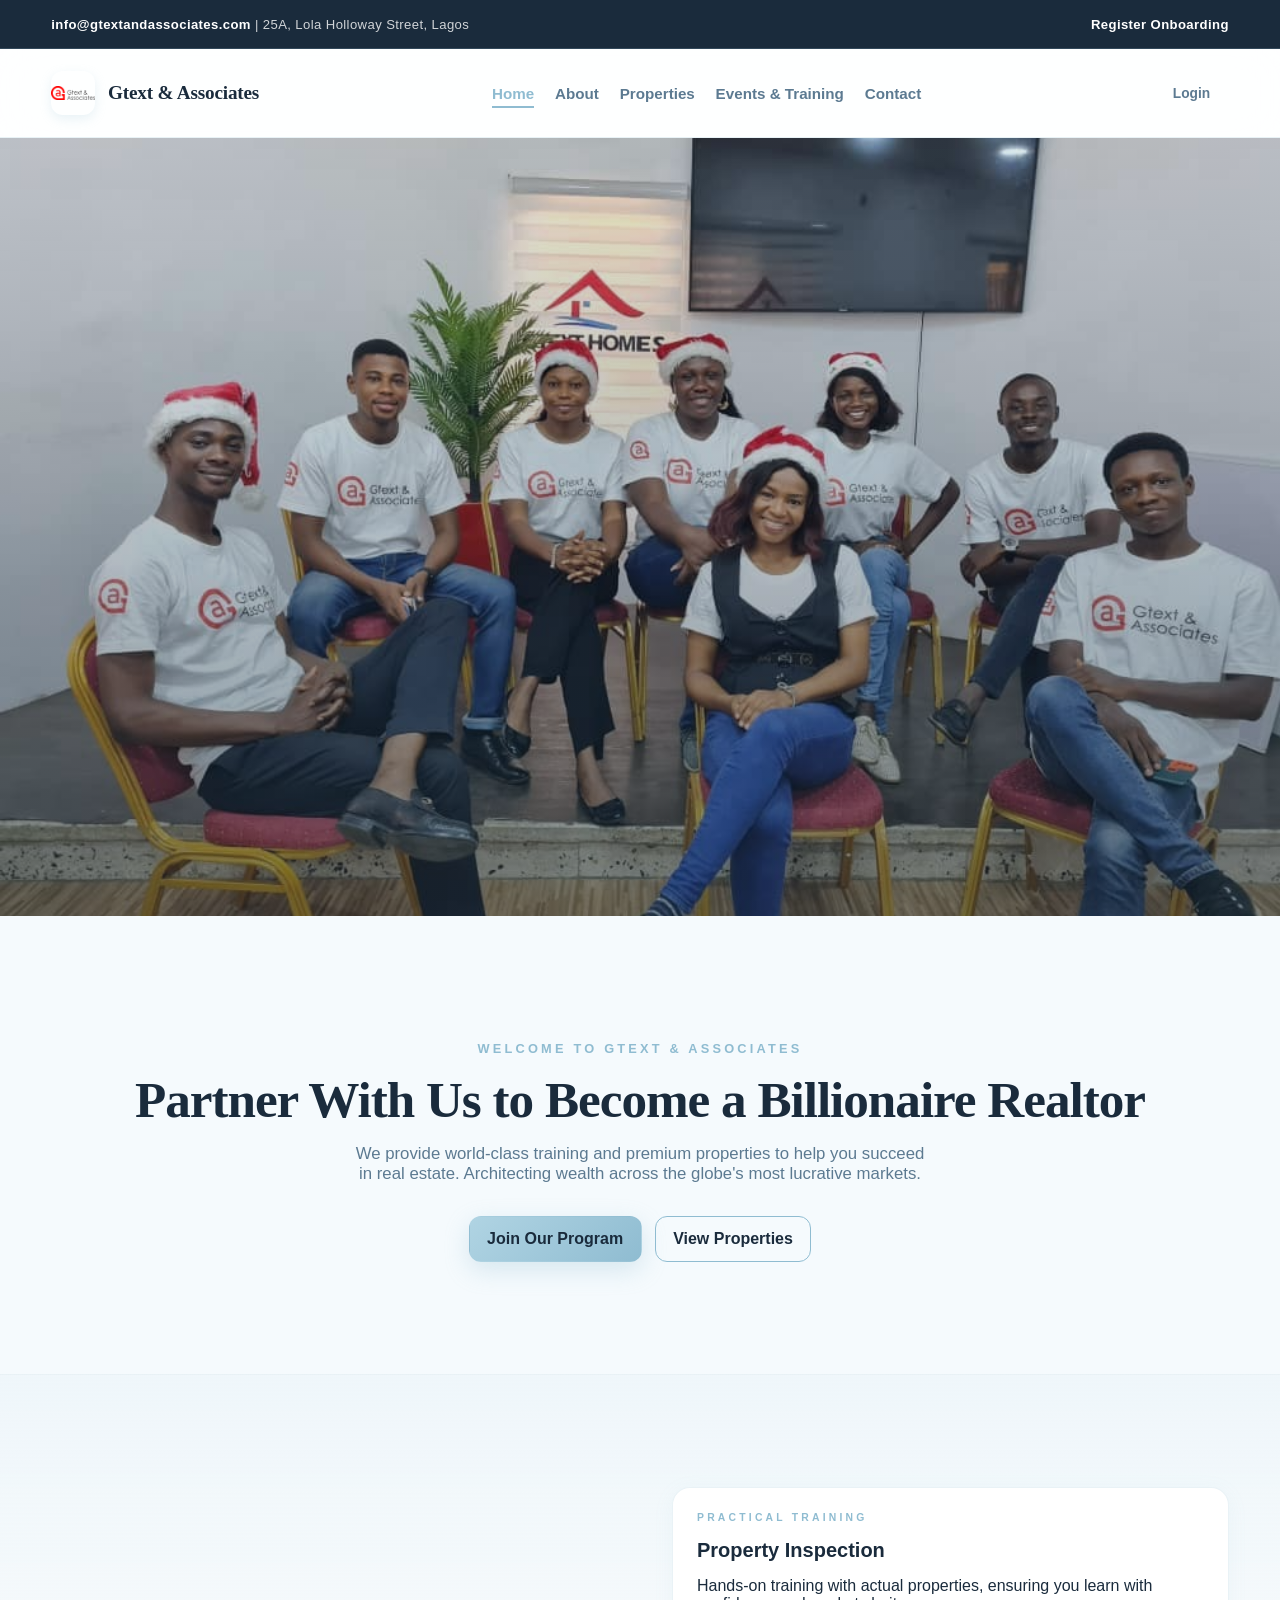
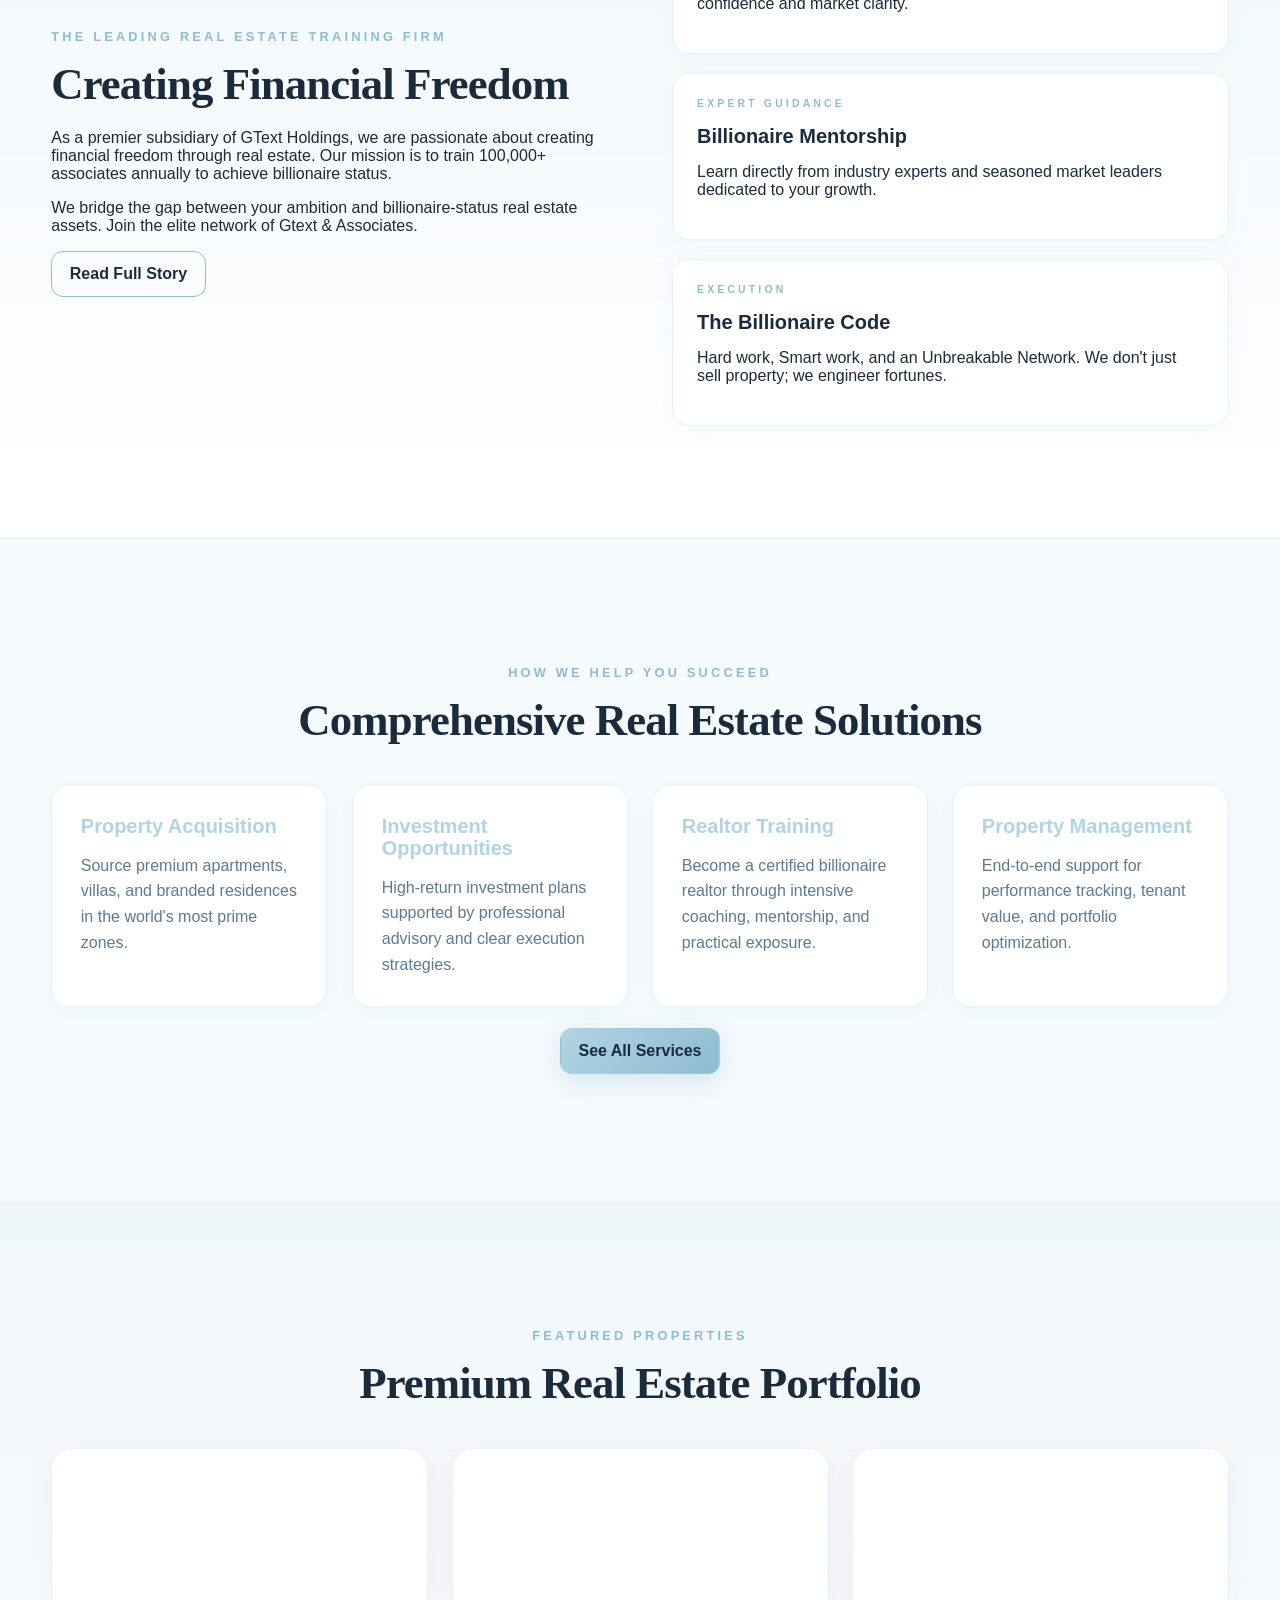
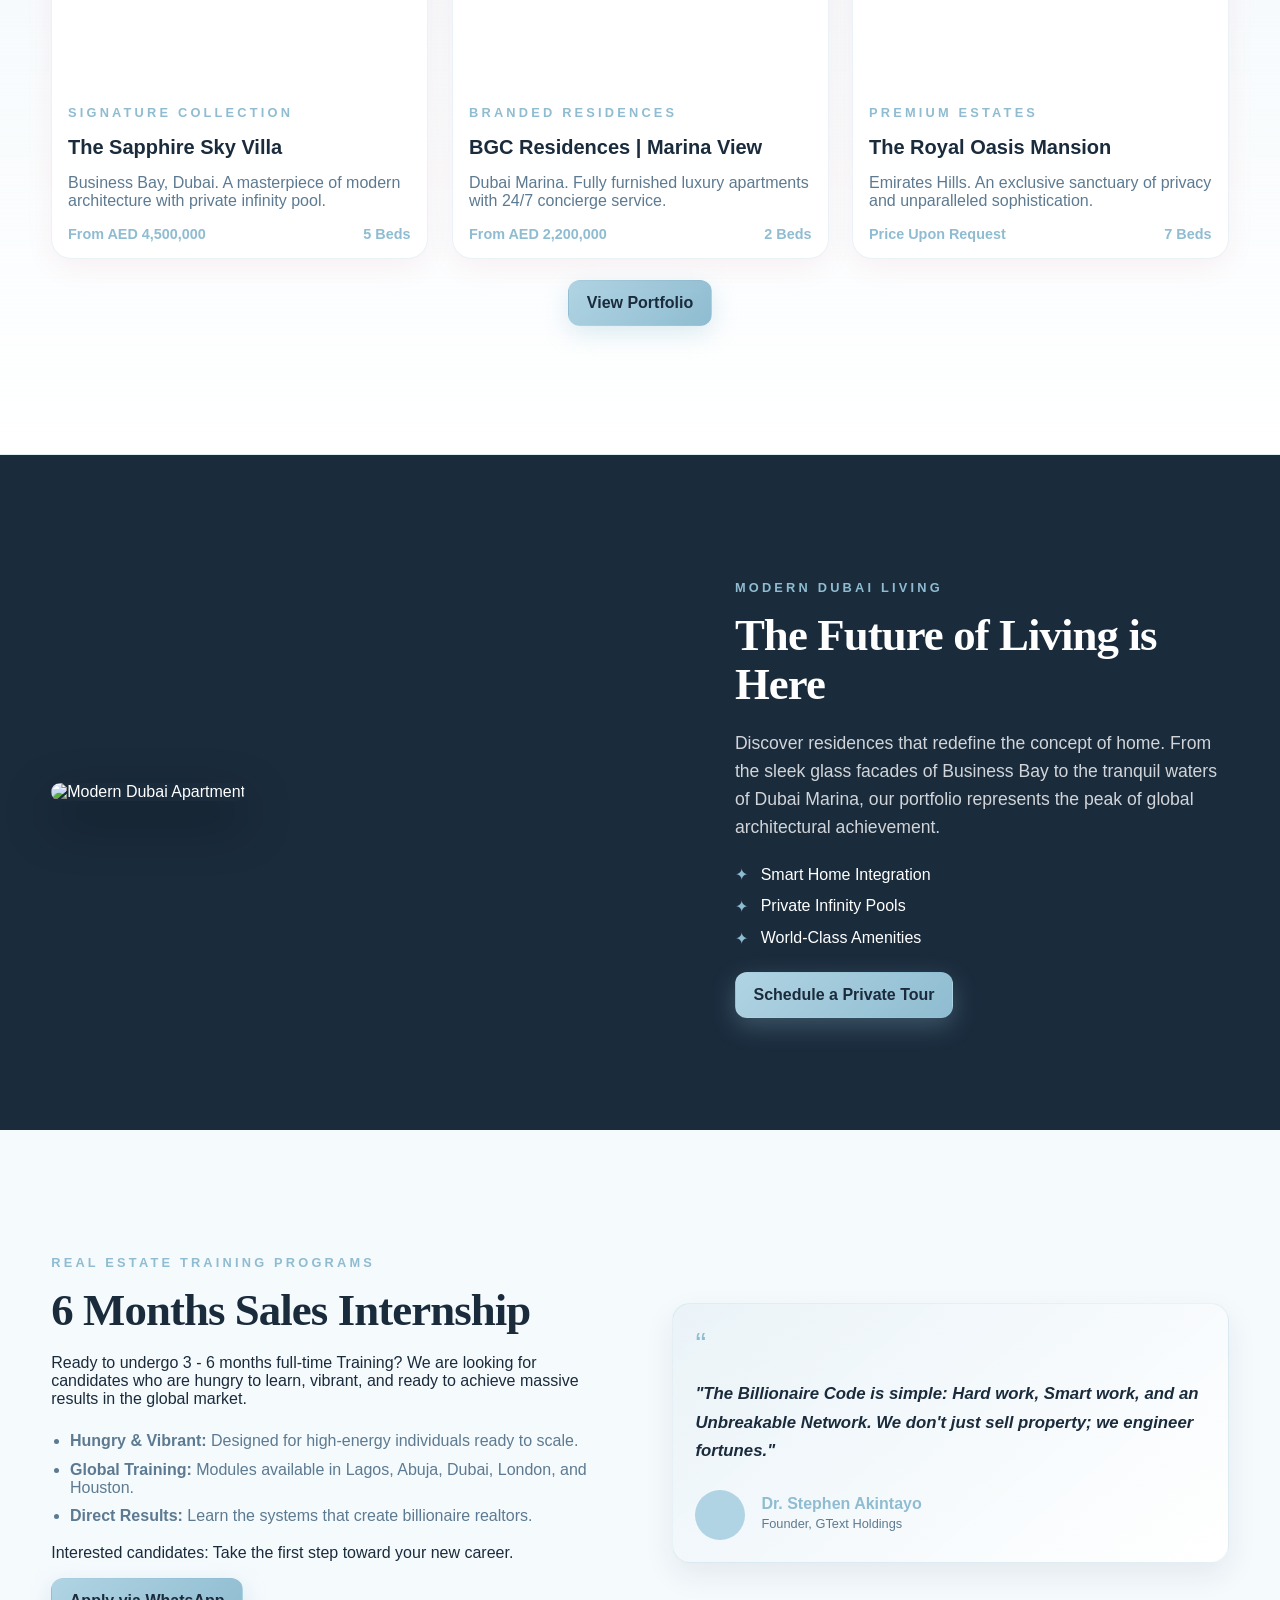
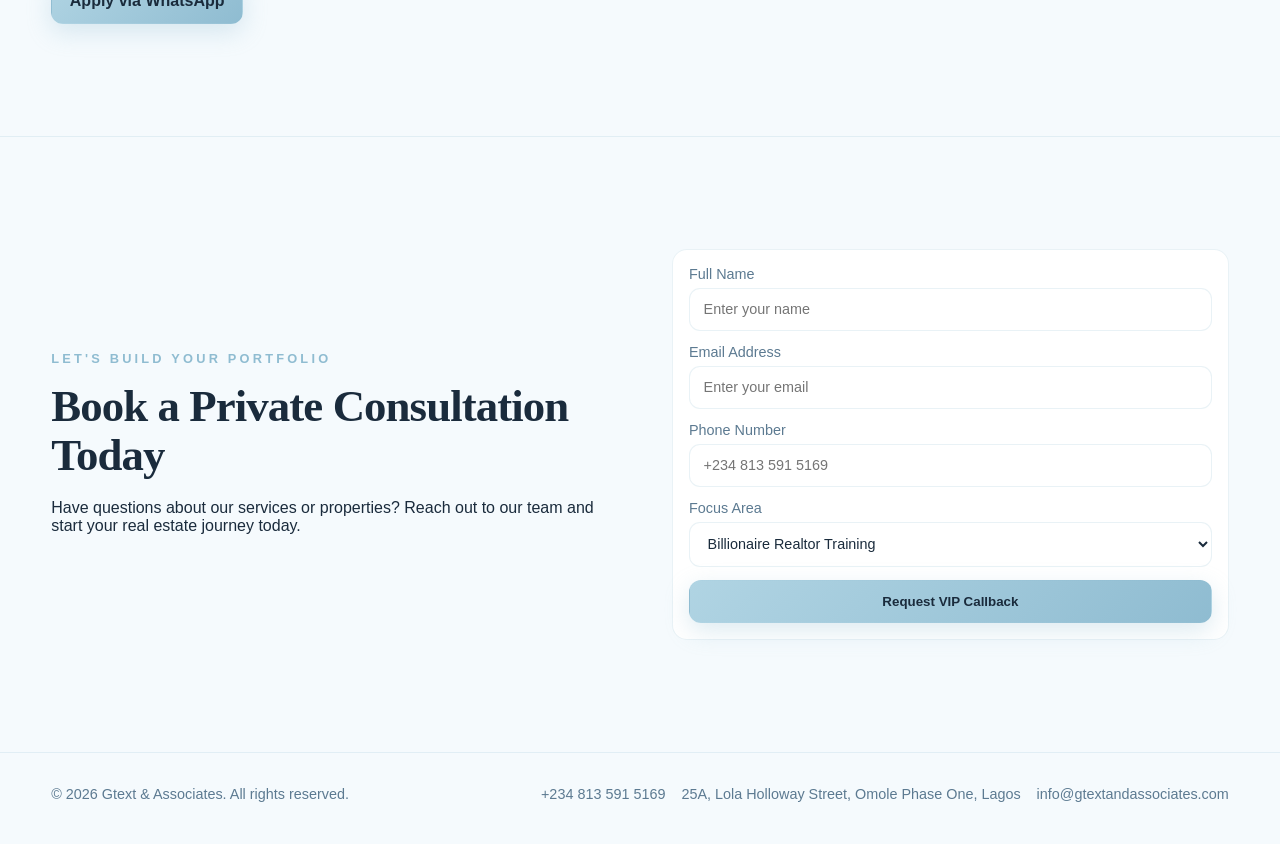
==== commit 86263d37: "feat: Update hero section styling, add new feature content blocks, and refresh image sources across " ====
--- a/index.html
+++ b/index.html
@@ -144,7 +144,9 @@
         <h2 class="center">Premium Real Estate Portfolio</h2>
         <div class="property-grid">
           <article class="property-card">
-            <div class="property-image one"></div>
+            <div class="property-image"
+              style="background-image: url('https://images.unsplash.com/photo-1545324418-cc1a3fa10c00?auto=format&fit=crop&w=1200&q=80');">
+            </div>
             <div class="property-body">
               <span class="eyebrow">Signature Collection</span>
               <h3>The Sapphire Sky Villa</h3>
@@ -153,7 +155,9 @@
             </div>
           </article>
           <article class="property-card">
-            <div class="property-image two"></div>
+            <div class="property-image"
+              style="background-image: url('https://images.unsplash.com/photo-1518684079-3c830dcef090?auto=format&fit=crop&w=1200&q=80');">
+            </div>
             <div class="property-body">
               <span class="eyebrow">Branded Residences</span>
               <h3>BGC Residences | Marina View</h3>
@@ -162,10 +166,12 @@
             </div>
           </article>
           <article class="property-card">
-            <div class="property-image three"></div>
+            <div class="property-image"
+              style="background-image: url('https://images.unsplash.com/photo-1600585154340-be6161a56a0c?auto=format&fit=crop&w=1200&q=80');">
+            </div>
             <div class="property-body">
               <span class="eyebrow">Premium Estates</span>
-              <h3>The Royal Oasis Mantion</h3>
+              <h3>The Royal Oasis Mansion</h3>
               <p>Emirates Hills. An exclusive sanctuary of privacy and unparalleled sophistication.</p>
               <div class="property-meta"><span>Price Upon Request</span><span>7 Beds</span></div>
             </div>
@@ -180,7 +186,8 @@
     <section class="section section-dark" style="background: var(--text); color: #fff;">
       <div class="container dual-feature">
         <div class="feature-image-container">
-          <img src="./images/modern_dubai_apartment_exterior_1770977763338.png" alt="Modern Dubai Apartment"
+          <img src="https://images.unsplash.com/photo-1618221195710-dd6b41faaea6?auto=format&fit=crop&w=1200&q=80"
+            alt="Modern Dubai Apartment"
             style="width: 100%; border-radius: 24px; box-shadow: 0 20px 50px rgba(0,0,0,0.4);">
         </div>
         <div class="feature-text">
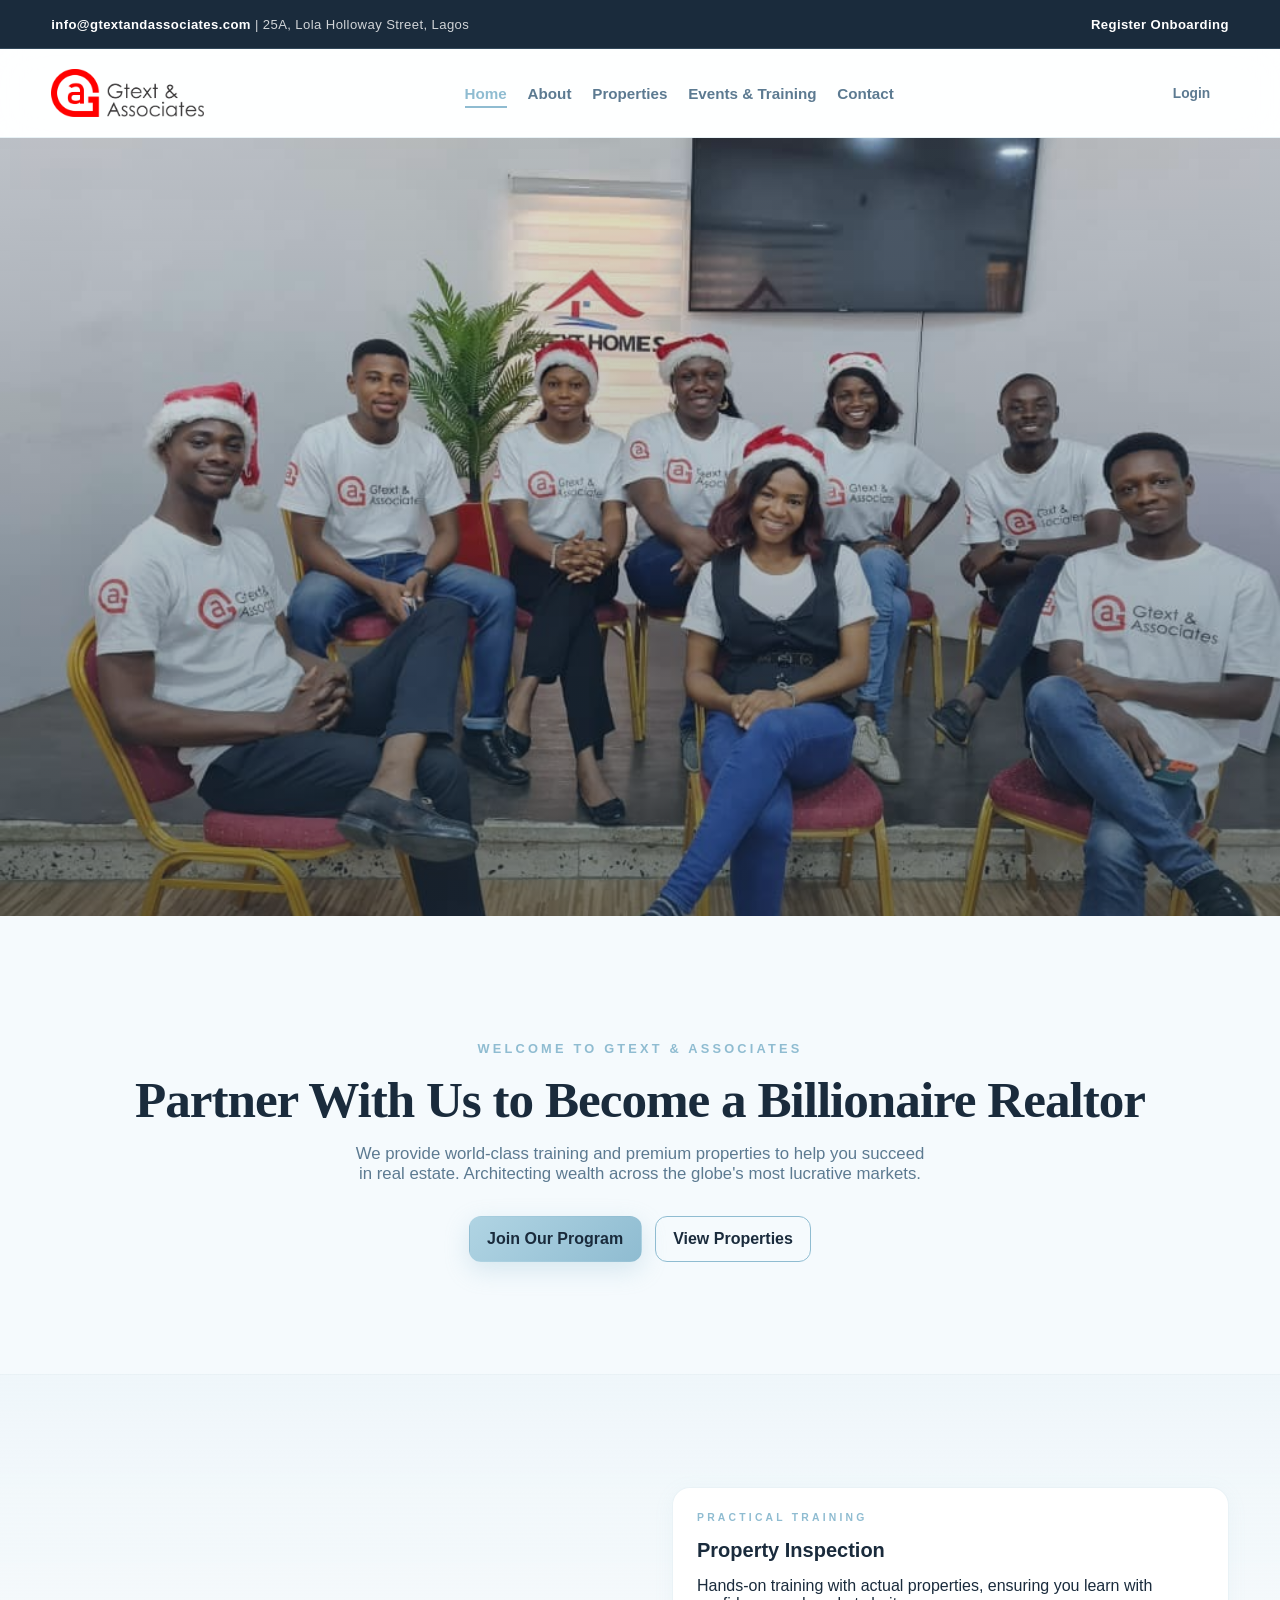
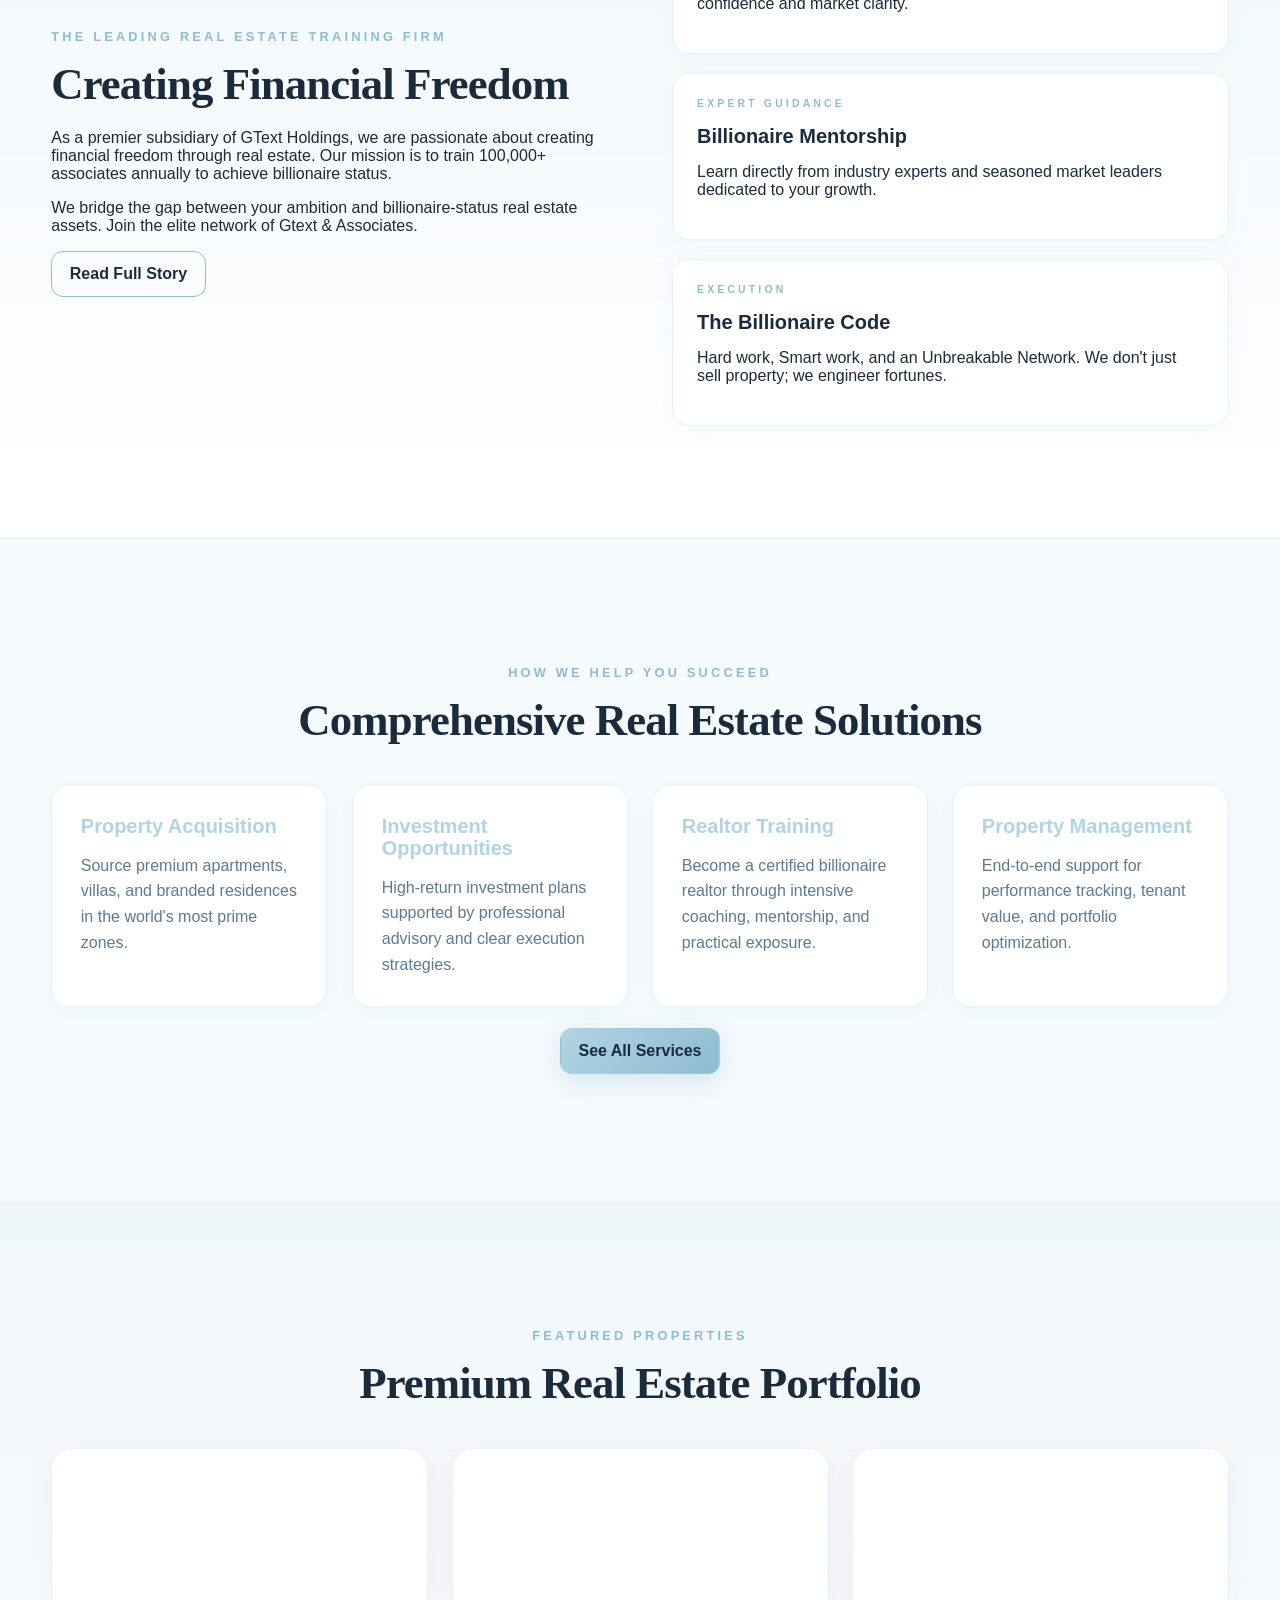
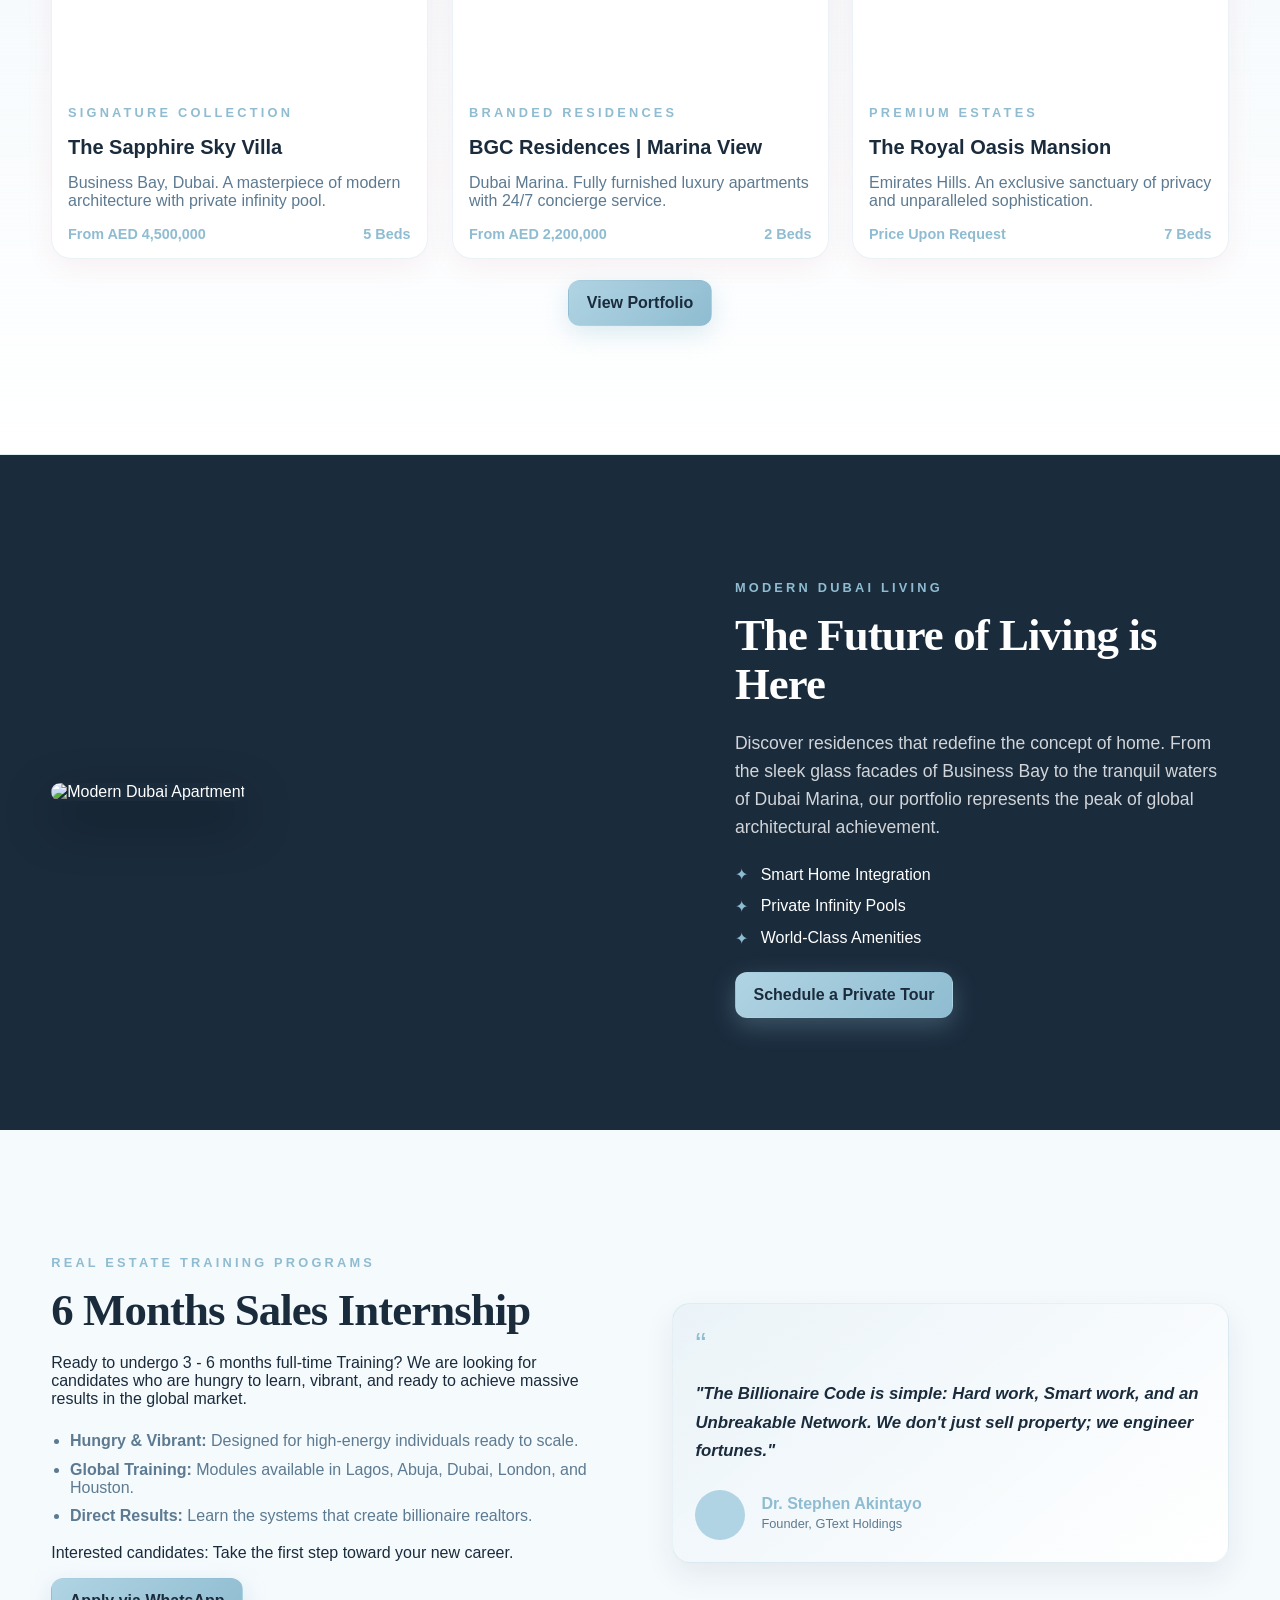
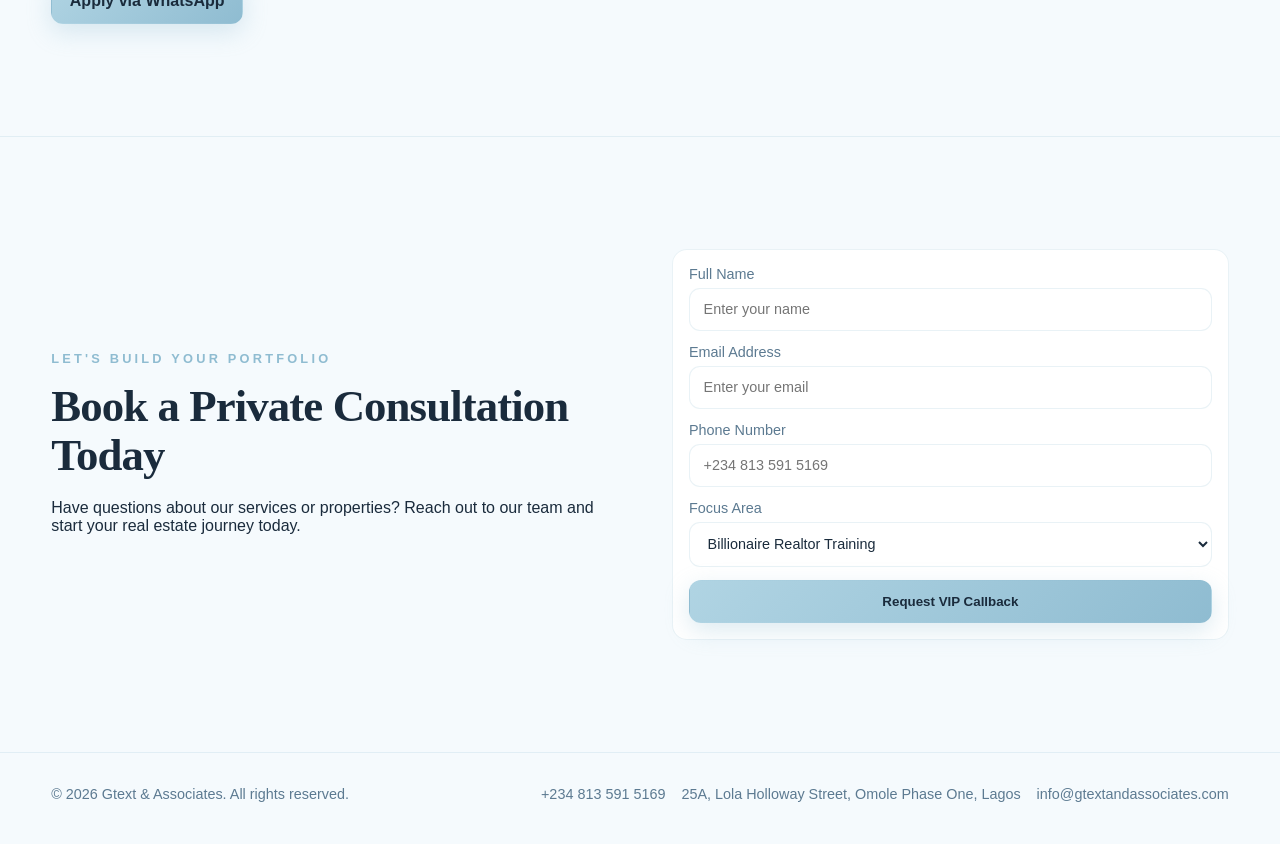
==== commit 3fba80e1: "feat: Remove logo text from navigation and update logo mark styling across all pages." ====
--- a/index.html
+++ b/index.html
@@ -38,7 +38,6 @@
     <div class="container nav-wrap">
       <a href="./index.html" class="logo">
         <span class="logo-mark"><img src="./images/ga-logo.webp" alt="Gtext Logo"></span>
-        <span class="logo-text">Gtext & Associates</span>
       </a>
       <button class="menu-toggle" type="button" aria-label="Toggle menu">Menu</button>
       <nav class="site-nav">
--- a/styles.css
+++ b/styles.css
@@ -127,13 +127,10 @@
 }
 
 .logo-mark {
-  width: 44px;
-  height: 44px;
-  border-radius: 12px;
-  display: grid;
-  place-items: center;
+  height: 48px;
+  display: flex;
+  align-items: center;
   overflow: hidden;
-  box-shadow: 0 4px 12px rgba(143, 188, 209, 0.2);
 }
 
 .logo-mark img {
